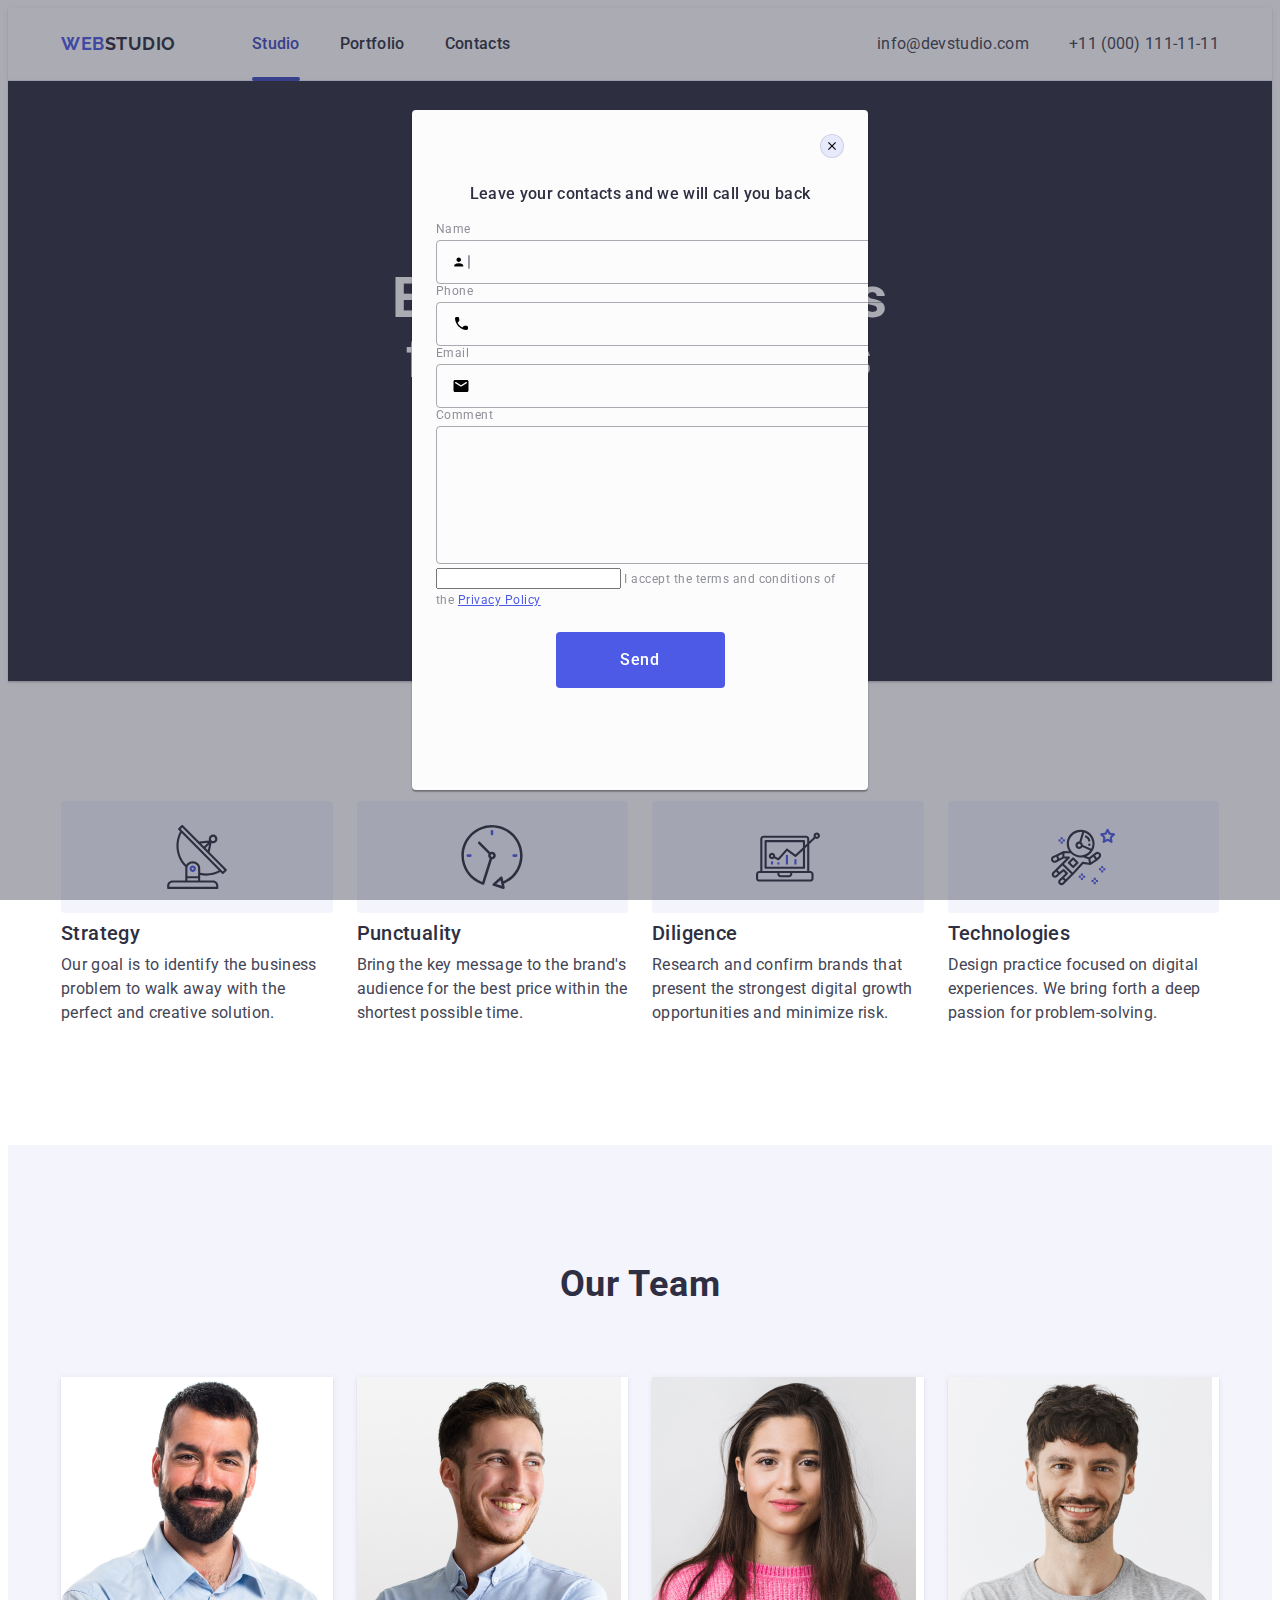
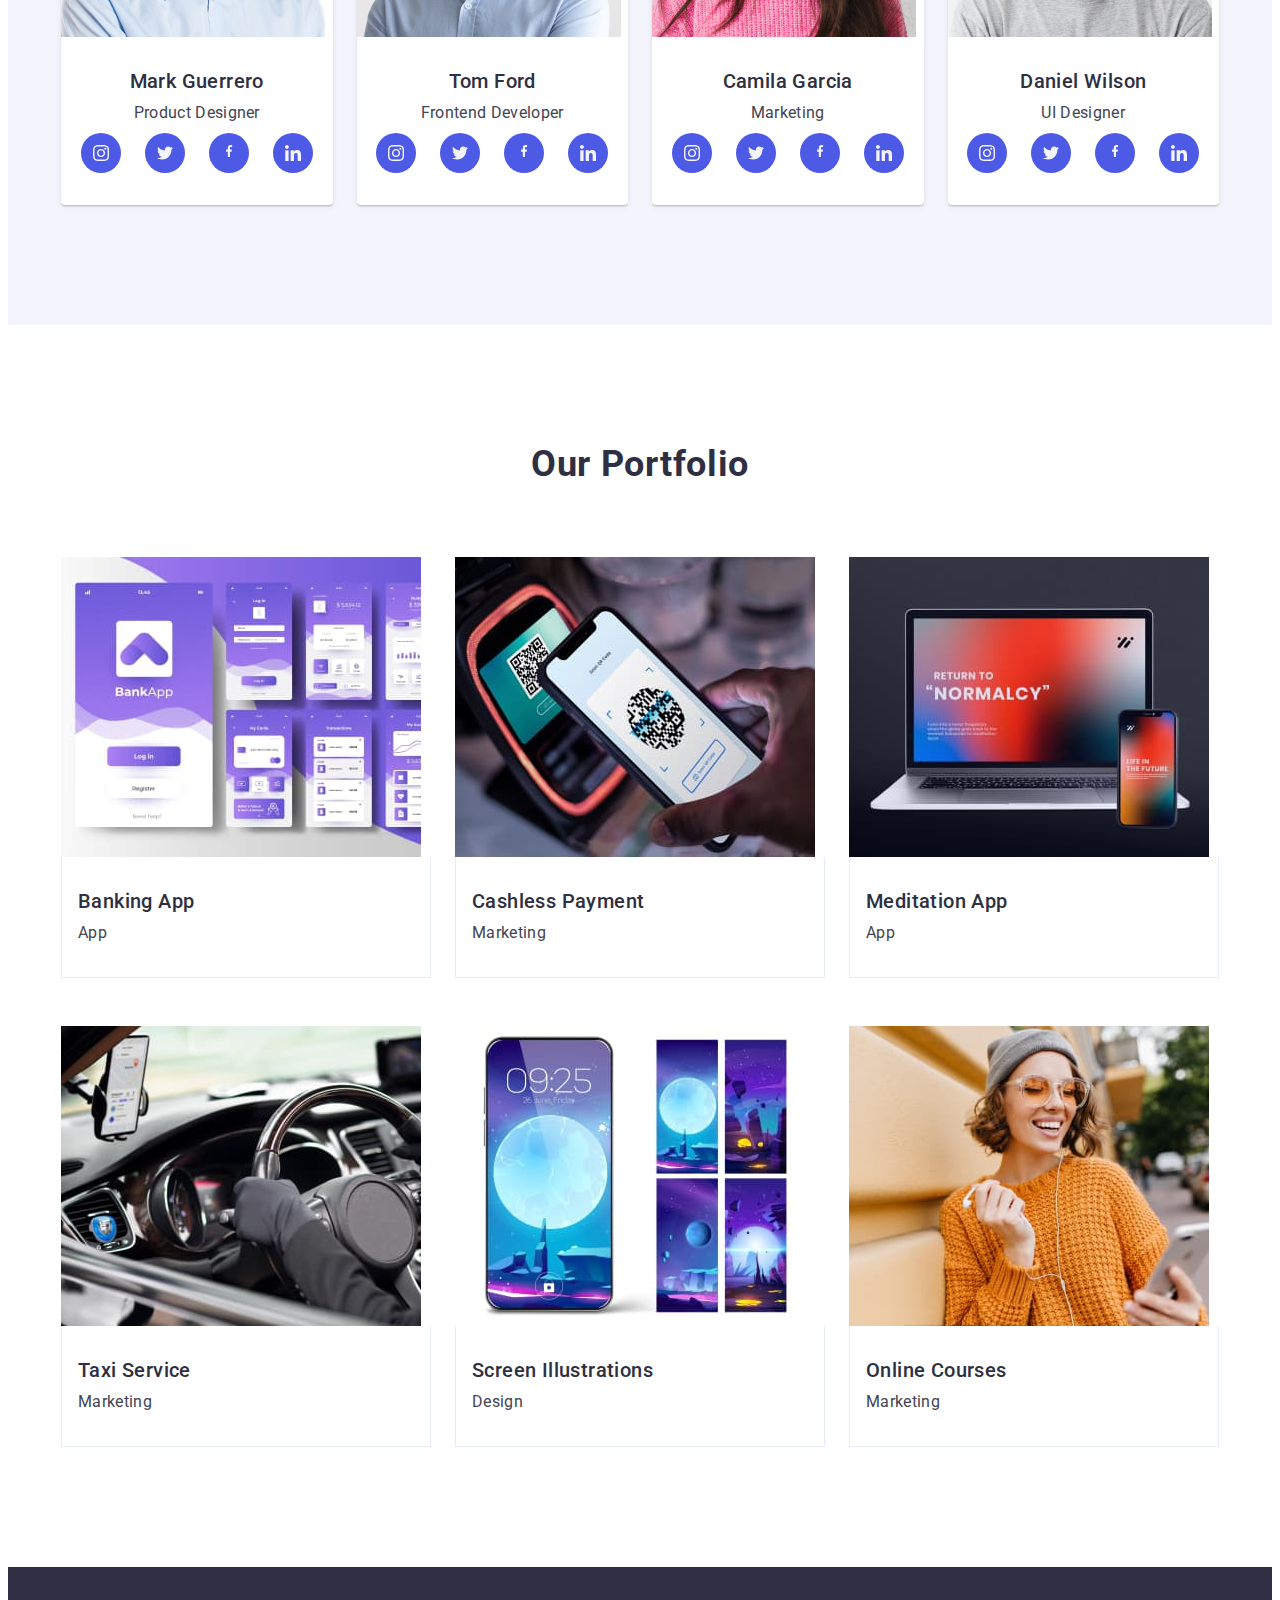
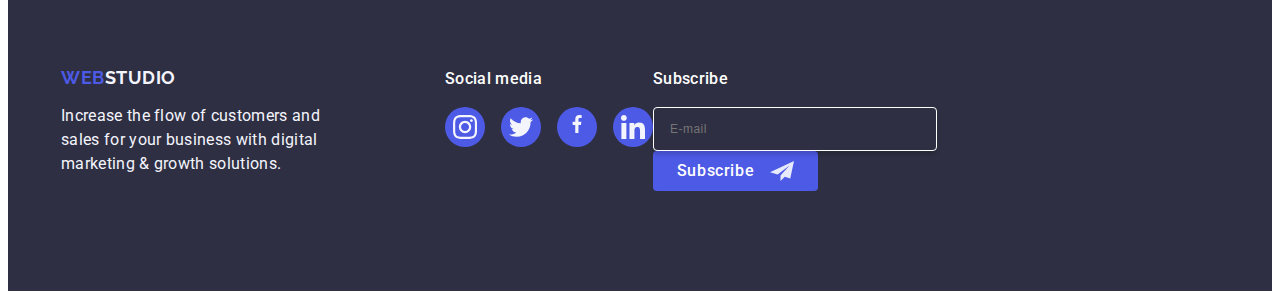
==== index.html @ b17232bb "***" ====
<!DOCTYPE html>
<html lang="en">
  
<head>
  <meta charset="UTF-8">
  <meta name="viewport" content="width=device-width, initial-scale=1.0">
  <title>WebStudio</title>
  <link rel="stylesheet" href="https://cdnjs.cloudflare.com/ajax/libs/modern-normalize/2.0.0/modern-normalize.min.css"
    integrity="sha512-4xo8blKMVCiXpTaLzQSLSw3KFOVPWhm/TRtuPVc4WG6kUgjH6J03IBuG7JZPkcWMxJ5huwaBpOpnwYElP/m6wg=="
    crossorigin="anonymous" referrerpolicy="no-referrer" />
  <link rel="preconnect" href="https://fonts.googleapis.com">
  <link rel="preconnect" href="https://fonts.gstatic.com" crossorigin>
  <link href="https://fonts.googleapis.com/css2?family=Raleway:wght@700&family=Roboto:wght@400;500;700&display=swap"
    rel="stylesheet">
  <link rel="stylesheet" href="https://cdnjs.cloudflare.com/ajax/libs/modern-normalize/2.0.0/modern-normalize.min.css"
    integrity="sha512-4xo8blKMVCiXpTaLzQSLSw3KFOVPWhm/TRtuPVc4WG6kUgjH6J03IBuG7JZPkcWMxJ5huwaBpOpnwYElP/m6wg=="
    crossorigin="anonymous" referrerpolicy="no-referrer" />
  <link rel="stylesheet" href="./css/styles.css">
</head>

<body>
  <header class="head">
    <div class="container header-container">
      <nav class="nav">
        <a class="logo" href="./index.html">Web<span class="logo-part">Studio</span></a>
        <ul class="my-menu">
          <li><a class="nav-link current" href="./index.html">Studio</a></li>
          <li><a class="nav-link" href="">Portfolio</a></li>
          <li><a class="nav-link" href="">Contacts</a></li>
        </ul>
      </nav>
      <address class="address">
        <ul class="add">
          <li class="address li"><a class="address-link" href="mailto:info@devstudio.com">info@devstudio.com</a></li>
          <li class="address li"><a class="address-link" href="tel:+110001111111">+11 (000) 111-11-11</a></li>
        </ul>
      </address>
    </div>
  </header>
  <main>
    <section class="start">
      <div class="container">
        <h1 class="solutions"> Effective Solutions for Your Business</h1>
        <button type="button" class="cursor-pointer">Order Service</button>
      </div>
    </section>
    <section class="second">
      <div class="container">
        <h2 class="visually-hidden">Solutions</h2>
        <ul class="centero">
          <li class="lii">
            <div class="container-second">
              <svg class="antena" width="64" height="64">
                <use href="./images/icons.svg#icon-antenna-1"></use>
              </svg>
            </div>
            <h3 class="title">Strategy</h3>
            <p class="middle">Our goal is to identify the business problem to walk away with the perfect and creative
              solution.
            </p>
          </li>
          <li class="lii">
            <div class="container-second">
              <svg class="antena" width="64" height="64">
                <use href="./images/icons.svg#icon-clock-1"></use>
              </svg>
            </div>
            <h3 class="title">Punctuality</h3>
            <p class="middle">Bring the key message to the brand's audience for the best price within the shortest
              possible
              time.</p>
          </li>
          <li class="lii">
            <div class="container-second">
              <svg class="antena" width="64" height="64">
                <use href="./images/icons.svg#icon-diagram-1"></use>
              </svg>
            </div>
            <h3 class="title">Diligence</h3>
            <p class="middle">Research and confirm brands that present the strongest digital growth opportunities and
              minimize risk.</p>
          </li>
          <li class="lii">
            <div class="container-second">
              <svg class="antena" width="64" height="64">
                <use href="./images/icons.svg#icon-astronaut-1"></use>
              </svg>
            </div>
            <h3 class="title">Technologies</h3>
            <p class="middle">Design practice focused on digital experiences. We bring forth a deep passion for
              problem-solving.</p>
          </li>
        </ul>
      </div>
    </section>
    <section class="team">
      <div class="container">
        <h2 class="teamul">Our Team</h2>
        <ul class="centerr">
          <li class="bak">
            <img src="./images/img1.jpg" width="264" alt="men 1">
            <div class="employee-info">
              <h3 class="titlee">Mark Guerrero</h3>
              <p class="team-p">Product Designer</p>
            <ul class="icon-list">
              <li class="icon-item">
                <a href="" class="icon-link">
                  <svg class="antena" width="16" height="16">
                    <use href="./images/icons.svg#icon-instagram-2"></use>
                  </svg>
                </a>
              </li>
              <li class="icon-item">
                <a href="" class="icon-link">
                  <svg class="antena" width="16" height="16">
                    <use href="./images/icons.svg#icon-twitter-1"></use>
                  </svg>
                </a>
              </li>
              <li class="icon-item">
                <a href="" class="icon-link">
                  <svg class="antena" width="16" height="16">
                    <use href="./images/icons.svg#icon-facebook-1"></use>
                  </svg>
                </a>
              </li>
              <li class="icon-item">
                <a href="" class="icon-link">
                  <svg class="antena" width="16" height="16">
                    <use href="./images/icons.svg#icon-linkedin-1"></use>
                  </svg>
                </a>
              </li>
            </ul>
          </div>
              </li>
              <li class="bak">
                <img src="./images/img2.jpg" width="264" alt="men 2">
                <div class="employee-info">
                  <h3 class="titlee">Tom Ford</h3>
                  <p class="team-p">Frontend Developer</p>
                <ul class="icon-list">
                  <li class="icon-item">
                    <a href="" class="icon-link">
                      <svg class="antena" width="16" height="16">
                        <use href="./images/icons.svg#icon-instagram-2"></use>
                      </svg>
                    </a>
                  </li>
                  <li class="icon-item">
                    <a href="" class="icon-link">
                      <svg class="antena" width="16" height="16">
                        <use href="./images/icons.svg#icon-twitter-1"></use>
                      </svg>
                    </a>
                  </li>
                  <li class="icon-item">
                    <a href="" class="icon-link">
                      <svg class="antena" width="16" height="16">
                        <use href="./images/icons.svg#icon-facebook-1"></use>
                      </svg>
                    </a>
                  </li>
                  <li class="icon-item">
                    <a href="" class="icon-link">
                      <svg class="antena" width="16" height="16">
                        <use href="./images/icons.svg#icon-linkedin-1"></use>
                      </svg>
                    </a>
                  </li>
                </ul>
              </div>
                  </li>
                   <li class="bak">
                    <img src="./images/img3.jpg" width="264" alt="men 3">
                    <div class="employee-info">
                      <h3 class="titlee">Camila Garcia</h3>
                      <p class="team-p">Marketing</p>
                    <ul class="icon-list">
                      <li class="icon-item">
                        <a href="" class="icon-link">
                          <svg class="antena" width="16" height="16">
                            <use href="./images/icons.svg#icon-instagram-2"></use>
                          </svg>
                        </a>
                      </li>
                      <li class="icon-item">
                        <a href="" class="icon-link">
                          <svg class="antena" width="16" height="16">
                            <use href="./images/icons.svg#icon-twitter-1"></use>
                          </svg>
                        </a>
                      </li>
                      <li class="icon-item">
                        <a href="" class="icon-link">
                          <svg class="antena" width="16" height="16">
                            <use href="./images/icons.svg#icon-facebook-1"></use>
                          </svg>
                        </a>
                      </li>
                      <li class="icon-item">
                        <a href="" class="icon-link">
                          <svg class="antena" width="16" height="16">
                            <use href="./images/icons.svg#icon-linkedin-1"></use>
                          </svg>
                        </a>
                      </li>
                    </ul>
                  </div>
                      </li>
                    <li class="bak"><img src="./images/img4.jpg" width="264" alt="women">
                      <div class="employee-info">
                        <h3 class="titlee">Daniel Wilson</h3>
                        <p class="team-p">UI Designer</p>
                        <ul class="icon-list">
                          <li class="icon-item">
                            <a href="" class="icon-link">
                              <svg class="antena" width="16" height="16">
                                <use href="./images/icons.svg#icon-instagram-2"></use>
                              </svg>
                            </a>
                          </li>
                          <li class="icon-item">
                            <a href="" class="icon-link">
                              <svg class="antena" width="16" height="16">
                                <use href="./images/icons.svg#icon-twitter-1"></use>
                              </svg>
                            </a>
                          </li>
                          <li class="icon-item">
                            <a href="" class="icon-link">
                              <svg class="antena" width="16" height="16">
                                <use href="./images/icons.svg#icon-facebook-1"></use>
                              </svg>
                            </a>
                          </li>
                          <li class="icon-item">
                            <a href="" class="icon-link">
                              <svg class="antena" width="16" height="16">
                                <use href="./images/icons.svg#icon-linkedin-1"></use>
                              </svg>
                            </a>
                          </li>
                        </ul>
                      </div>
                    </li>
                    </ul>
                    </div>
                    </section>
    <section class="portfolio">
      <div class="container">
        <h2 class="teamul">Our Portfolio</h2>
        <ul class="center">
          <li class="forty">
            <div class="sellers-cover-wrap">
        <img src="./images/img5.jpg" width="360" alt="men 1">
          <p class="sellers-cover-text">14 Stylish and User-Friendly App Design Concepts · Task Manager App · Calorie Tracker
                App · Exotic Fruit Ecommerce App ·
                Cloud Storage App</p>
            </div>
            <div class="app-info">
              <h3 class="name">Banking App</h3>
              <p class="team-pp">App</p>
            </div>
          </li>
          <li class="forty">
            <div class="sellers-cover-wrap">
          <img src="./images/img6.jpg" width="360" alt="men 2">
            <p class="sellers-cover-text">14 Stylish and User-Friendly App Design Concepts · Task Manager App · Calorie Tracker
                App · Exotic Fruit Ecommerce App ·
                Cloud Storage App</p>
            </div>
            <div class="app-info">
              <h3 class="name">Cashless Payment</h3>
              <p class="team-pp">Marketing</p>
            </div>
          </li>
          <li class="forty">
            <div class="sellers-cover-wrap">
           <img src="./images/img7.jpg" width="360" alt="men 3">
              <p class="sellers-cover-text">14 Stylish and User-Friendly App Design Concepts · Task Manager App · Calorie Tracker
                App · Exotic Fruit Ecommerce App ·
                Cloud Storage App</p>
           </div>
            <div class="app-info">
              <h3 class="name">Meditation App</h3>
              <p class="team-pp">App</p>
            </div>
          </li>
          <li class="forty">
            <div class="sellers-cover-wrap">
        <img src="./images/img8.jpg" width="360" alt="women">
              <p class="sellers-cover-text">14 Stylish and User-Friendly App Design Concepts · Task Manager App · Calorie Tracker
                App · Exotic Fruit Ecommerce App ·
                Cloud Storage App</p>
            </div>
            <div class="app-info">
              <h3 class="name">Taxi Service</h3>
              <p class="team-pp">Marketing</p>
            </div>
          </li>
          <li class="forty">
           <div class="sellers-cover-wrap">
             <img src="./images/img9.jpg" width="360" alt="women">
              <p class="sellers-cover-text">14 Stylish and User-Friendly App Design Concepts · Task Manager App · Calorie Tracker
                App · Exotic Fruit Ecommerce App ·
                Cloud Storage App</p>
            </div>
            <div class="app-info">
              <h3 class="name">Screen Illustrations</h3>
              <p class="team-pp">Design</p>
            </div>
            </li>
          <li class="forty">
            <div class="sellers-cover-wrap">
          <img src="./images/img10.jpg" width="360" alt="women">
              <p class="sellers-cover-text">14 Stylish and User-Friendly App Design Concepts · Task Manager App · Calorie Tracker
                App · Exotic Fruit Ecommerce App ·
                Cloud Storage App</p>
            </div>
            <div class="app-info">
              <h3 class="name">Online Courses</h3>
              <p class="team-pp">Marketing</p>
            </div>
          </li>
        </ul>
      </div>
    </section>
  </main>
  <footer class="footer">
    <div class="container-footer container">
      <div class="slow doun" style="margin-right: 120px;"><a class="logo-footer" href="./index.html">Web<span class="logo-partt">Studio</span></a>
      <p class="text-footer">Increase the flow of customers and sales for your business with digital marketing & growth
        solutions.</p>
    </div>
    <div>
    <p class="text-footer-soc">Social media</p>
    <ul class="icon-list-foot">
      <li class="icon-item-footer">
      <a href="" class="icon-linkd">
          <svg class="antena" width="24" height="24">
            <use href="./images/icons.svg#icon-instagram-2"></use>
          </svg>
        </a>
      </li>
      <li class="icon-item-footer">
      <a href="" class="icon-linkd">
          <svg class="antena" width="24" height="24">
            <use href="./images/icons.svg#icon-twitter-1"></use>
          </svg>
        </a>
      </li>
      <li class="icon-item-footer">
       <a href="" class="icon-linkd">
          <svg class="antena" width="24" height="24">
            <use href="./images/icons.svg#icon-facebook-1"></use>
          </svg>
        </a>
      </li>
      <li class="icon-item-footer">
      <a href="" class="icon-linkd">
          <svg class="antena" width="24" height="24">
            <use href="./images/icons.svg#icon-linkedin-1"></use>
          </svg>
        </a>
      </li>
    </ul>
    </div>
    <div class="footer-container">
      <div class="form-container">
        <p class="subscribe">Subscribe</p>
        <form class="form" name="issue_report_form" autocomplete="off">
    
          <input class="form-email" type="email" name="email" placeholder="E-mail">
          <button class="btn-footer" type="submit">Subscribe
            <svg class="form-input-subscribe" width="24" height="24">
              <use href="./images/icons.svg#icon-Frame-3"></use>
            </svg>
          </button>
        </form>
      </div>
    </div>
    
    </div>
    </footer>
<div class="backdrop is-open">
  <div class="modal">
  
    
      <button type="button" class="modal-close-btn">
        <svg class="modal-close-icon" width="8" height="8">
          <use href="./images/icons.svg#icon-close-black-18dp-2-1"></use>
        </svg>
      </button>

      
        
        <p class="form-title">Leave your contacts and we will call you back</p>
       <form class="form" name="issue_report_form" autocomplete="off">
       
        <div class="group-modal">
        <label class="form-label" for="user-name">Name</label>
        <div class="form-icon">
          <input class="form-input" type="text" name="user-name" id="user-name" />
          <svg class="icon-input" width="18" height="24">
            <use href="./images/icons.svg#icon-Frame-1"></use>
          </svg>
        </div>
    </div>

      <div class="group-modal">
        <label class="form-label" for="user-tel">Phone</label>
        <div class="form-icon">
          <input class="form-input" type="tel" name="user-tel" id="user-tel" />
          <svg class="icon-input" width="18" height="24">
            <use href="./images/icons.svg#icon-phone-black-18dp-1"></use>
          </svg>
        </div>
      </div>

      <div class="group-modal">
        <label class="form-label" for="user-email">Email</label>
        <div class="form-icon">
          <input class="form-input" type="email" id="user-email" name="user-email" />
          <svg class="icon-input" width="18" height="24">
            <use href="./images/icons.svg#icon-email-black-18dp-1-1"></use>
          </svg>
        </div>
      </div>

      <div class="textarea-modal">
        <label class="form-label" for="user-comment">Comment</label>
        <textarea class="form-textarea" name="user-comment" placeholder="Text input" id="user-comment">
              </textarea>
      </div>

      <div class="checkbox-form">
        <label class="checkbox" for="user-privacy" aria-label="Accept terms and conditions">
        <input class="form-inp" type="text" name="user-privacy" id="user-privacy" />
          I accept the terms and conditions of the
          <a class="form-link" href="your-privacy-policy-link">Privacy Policy</a>
        </label>
      </div>
      <button class="btn-modal" type="submit">Send</button>
  
 </form>
</div>
</div>
    </body>
</html>
---- css/styles.css ----
body {
    font-family: 'Roboto', sans-serif;color: #434455;background-color: #FFFFFF;
}
a {
    text-decoration: none;
}
ul,
ol,
li {
    list-style: none;
    margin: 0;
    padding:0;
}
h1,
h2,
h3 {
    margin: 0;
    padding: 0;
}
p, h1, h2, h3, {
    margin: 0;
    padding: 0;
}
.head {
    border-bottom: 1px solid #e7e9fc;
    box-shadow:0px 2px 1px rgba(46, 47, 66, 0.08), 0px 1px 1px rgba(46, 47, 66, 0.16), 0px 1px 6px rgba(46, 47, 66, 0.08);
}
.container {
    width: 1158px;
    margin: 0 auto;
    padding: 0 15px 0 15px;
    
}
.header-container {
    display: flex;
    align-items: center;
}
.nav {
    display: flex;
    align-items: center;
    display: flex;
}
.my-menu {
    display: flex;
    gap: 40px;
}
.logo {
    color: #4D5AE5;
    font-family: Raleway, sans-serif;
    font-size: 18px;
    font-weight: 700;
    line-height: 1.17;
    letter-spacing: 0.03em;
    text-transform: uppercase;
    margin-right: 76px;
}
.logo-part {
    color: #2E2F42;
}
.nav-link {
    color: #2e2f42;
        font-size: 16px;
        font-weight: 500;
        line-height: 1.5;
        letter-spacing: 0.02em;
        display: block;
        gap: 40px;
        padding: 24px 0;
        transition: color 250ms cubic-bezier(0.4, 0, 0.2, 1);
        }

 .nav-link:hover,
 .nav-link:focus {
 color: #404bbf;
  }

.current {
    position: relative;
    color: #404BBF;
    transition:color 250ms cubic-bezier(0.4, 0, 0.2, 1);
}

.current::after {
    content:"";
    background-color: #404BBF;
    border-radius: 2px;
    height: 4px;
    width: 100%;
    position: absolute;
    left: 0;
    bottom: -1px;
}

.nav-link:last-child {
    margin-right: 0px;
}
p {
    margin: 0;
}
    
.nav-link:hover,
.nav-link:focus{
    color: #404bbf;
}

.address {
    font-style: normal;
    margin-left: auto;
}
.address-link {
    color: #434455;
    font-size: 16px;
    letter-spacing: 0.02em;
    line-height: 1.5;
    transition: background-color 250ms cubic-bezier(0.4, 0, 0.2, 1);
    }

.address-link:hover,
.address :focus  {
    color: #404bbf;
}
 .container-second {
    display: flex;
    align-items: center;
    justify-content: center;
    height: 112px;
    background-color: #f4f4fd;
    border-radius: 4px;
    margin-bottom: 8px;
 }
.start {
background: #2E2F42;
background-position: center;
background-size: cover;
box-shadow:0px 2px 1px rgba(46, 47, 66, 0.08),
0px 1px 1px rgba(46, 47, 66, 0.16),
0px 1px 6px rgba(46, 47, 66, 0.08);
padding-top: 188px;
padding-bottom: 188px;
background-image: linear-gradient(rgba(46, 47, 66, 0.7), rgba(46, 47, 66, 0.7)), url(../images/people-office1-min.jpg);
max-width: 1440px;
background-repeat: no-repeat;
margin: 0 auto;
}
.solutions {
    color: #FFF;
        font-size: 56px;
        line-height: 1.07;
        letter-spacing: 0.02em;
        max-width: 496px;
        margin-bottom: 0;
        margin-top: 0;
        text-align: center;
        margin-left: auto;
        margin-right: auto;
       
}
.cursor-pointer {
    cursor: pointer;
    color:#FFF;
    background: #4D5AE5;
    font-size: 16px;
    font-weight: 500;
    line-height: 1.5;
    letter-spacing: 0.04em;
    display: block;
    min-width: 169px;
    height: 56px;
    border: none;
    border-radius: 4px;
    text-align: center;
    margin-top: 48px;
    margin-left: auto;
    margin-right: auto;
    transition: background-color 250ms cubic-bezier(0.4, 0, 0.2, 1);
    }

.cursor-pointer:hover,
.cursor-pointer:focus {
background-color: #404BBF;
}
.centero {
    margin: 0;
}
.container-team {
    padding: 32px 0;

}

.title {
    color: #2E2F42;
    font-family: Roboto; sans-serif;
    font-size: 20px;
    font-style: normal;
    font-weight: 500;
    line-height: 1.2;
    letter-spacing: 0.02em;
    margin-bottom: 8px;
    
}
.second {
    padding: 120px 0;
    
}
.you {
 margin-bottom: 8px;
 text-align: center;
}
.titlee {
    margin-bottom: 8px;
    align-items: center;
    text-align: center;
    color: #2E2F42;
    font-size: 20px;
    font-style: normal;
    font-weight: 500;
    line-height: 1.2;
    letter-spacing: 0.02em;

        
}
.teamul {
       color: #2E2F42;
        font-family: Roboto;sans-serif;
        font-size: 36px;
        font-weight: 700;
        line-height: 1.11;
        letter-spacing: 0.02em;
        text-transform: capitalize;
        text-align: center;
        margin-bottom: 72px;
        
    
}
.center {
    display: flex;
    row-gap: 48px;
    flex-wrap: wrap;
    column-gap: 24px;
    
}
.lii { 
    width:calc((100% - 72px) / 4);
    margin: 0;
   
}

.team {
    background-color: #F4F4FD;
    padding: 120px 0;
}
.container plus {
padding: 32px 0;
padding-bottom: 32px;
}
img {
    background-color: #FFF;
    display: block;
    justify-content: center;
}
.visually-hidden {
    position: absolute;
    width: 1px;
    height: 1px;
    margin: -1px;
    border: 0;
    padding: 0;
    white-space: nowrap;
    clip-path: inset(100%);
    clip: rect(0 0 0 0);
    overflow: hidden;
}

.header-soc-icon {
    fill: transparent;
}
.middle {
    color: #434455;
        font-size: 16px;
        line-height: 1.5;
        letter-spacing: 0.02em;
        margin: 0;
}
.portfolio {
    background-color: #FFF;;
    font-size: 16px;
    line-height: 1.5;
    letter-spacing: 0.02em;
    padding-top: 120px;
    padding-bottom: 120px;
    margin: 0;
}
 .app-info {
    position: relative;
    overflow: hidden;
}

.team-pp {
    line-height: 1.5;
    letter-spacing: 0.02em;
    
}

.forty:hover .sellers-cover-text {
    transform: translateY(0);
    box-shadow: 0px 1px 6px rgba(46, 47, 66, 0.08),
            0px 1px 1px rgba(46, 47, 66, 0.16),
            0px 2px 1px rgba(46, 47, 66, 0.08);
            
}

.forty:hover {
    box-shadow: 0px 1px 6px rgba(46, 47, 66, 0.08),
        0px 1px 1px rgba(46, 47, 66, 0.16),
        0px 2px 1px rgba(46, 47, 66, 0.08);

}


.text {
    background-color:#2E2F42;
    color: #FFF;
    flex-shrink: 0;
}
.bak {
border-radius: 0px 0px 4px 4px;
width: calc((100% - 72px) / 4);
margin: 0;
background-color: #FFF;
box-shadow: 0px 1px 6px rgba(46, 47, 66, 0.08),
    0px 1px 1px rgba(46, 47, 66, 0.16),
    0px 2px 1px rgba(46, 47, 66, 0.08);
  
}

 .team-p {
    color: #434455;
    font-size: 16px;
    line-height: 1.5;
    letter-spacing: 0.02em;
    text-align: center;
   margin-bottom: 8px;
    
 }
.employee-info {
 padding: 32px 0;
 padding-bottom: 32px;

}
  .add {
    gap: 40px;
    display: flex;
    transition: color 250ms cubic-bezier(0.4, 0, 0.2, 1);
  }
.centerr {
    gap: 24px;
    display: flex;
}

.name {
    background-color: #FFFFFF;
    color:#2e2f42;
    font-weight: 500;
    font-size: 20px;
    line-height: 1.2;
    letter-spacing: 0.02em;
    margin-bottom: 8px;
    
}

.logo-footer {
    color: #4D5AE5;
            font-family: Raleway, sans-serif;
            font-size: 18px;
            font-style: normal;
            font-weight: 700;
            line-height: 1.17;
            letter-spacing: 0.03em;
            text-transform: uppercase;
            display: inline-block;
            margin-bottom: 16px;
}
.logo-partt {
    color: #F4F4FD;
}

.text-footer {
    color: #F4F4FD;
        font-size: 16px;
        line-height: 1.5;
        letter-spacing: 0.02em;
        margin: 0;
        max-width: 264px;
}        

.footer {
background-color:#2E2F42;
padding: 100px 0;
}

.forty {
    width: calc((100% - 48px) / 3);
    box-shadow: 250ms cubic-bezier(0.4, 0, 0.2, 1);
    transition: box-shadow 250ms cubic-bezier(0.4, 0, 0.2, 1);
}

.app-info {
    padding: 32px 16px;
    border: 1px solid #e7e9fc;
    border-top: none;
    
}
.centero {
    display: flex;
    gap: 24px;
    
}
.team-pp {
    color: #434455;
    font-size: 16px;
    line-height: 1.5;
    letter-spacing: 0.02em;
   
   }
   .text-footer-soc{
    color: #FFF;
    font-size: 16px;
    font-style: normal;
    line-height: 1.5px;
    letter-spacing: 0.02em;
    display: inline-block;
    font-weight: 500;
    margin-bottom: 16px;
   
    
   
   }
   .icon-list {
    display: flex;
    justify-content: center;
    gap: 24px;
   }

    .icon-list-foot {
        display: flex;
        gap: 16px;
    }

    .icon-item-footer {
        width: 40px;
        height: 40px;
      
    }

    .icon-item {
      width: 40px;
      height: 40px;
    }
    .icon-bottom {
    display: flex;
    gap: 16px;

    }
    .icon-astr {
      
        display: flex;
        align-items: center;
        justify-content: center;
    }
    .address .add li:first-child a {
    transition: color 250ms cubic-bezier(0.4, 0, 0.2, 1);
    }
    .address .add li:nth-child(2) a {
    transition: color 250ms cubic-bezier(0.4, 0, 0.2, 1);
    }

   .icon-link{
    width: 100%;
    height: 100%;
    display: flex;
    align-items: center;
    justify-content: center;
    background-color:#4D5AE5;
    border-radius: 50%;
    fill: #f4f4fd;
    background-color: 250ms cubic-bezier(0.4, 0, 0.2, 1);
    }

     .sellers-cover-text {
    font-size: 16px;
    line-height: 150%;
    letter-spacing: 0.02em;
    position: absolute;
    top: 0;
    height: 100%;
    border: 15px 15px 0px 0px;
    padding: 0 40px;
    transform: translateY(100%);
    padding: 40px 32px;
    color: #f4f4fd;
    background-color: #4d5ae5;
    transition: transform 250ms cubic-bezier(0.4, 0, 0.2, 1);
           
    }
    .sellers-cover-wrap {
    position: relative; 
    overflow: hidden;   
    }
    .icon-linkd {
        width: 100%;
        height: 100%;
        display: flex;
        align-items: center;
        justify-content: center;
        background-color: #4D5AE5;
        border-radius: 50%;
        fill: #FFF;
        justify-content: center;
        transition: background-color 250ms cubic-bezier(0.4, 0, 0.2, 1);;
        
    }

   .icon-astr .icon-anten-link:hover .icon {
       background-color: #fff;
   }

   .icon-astr .icon-antenon {
       fill: #fff;
     
   }

   .icon-astrst .icon-anten-link:hover .icon {
       fill: #404bbf;
   }
   .text-footer-soc {
    font-weight: 500;
    font-size: 16px;
    line-height: 1.5;
    letter-spacing: 0.02em;
    color:#FFFFFF;
    margin-bottom: 16px;
   }
   .container-bottom {
    display: flex;
    align-items: baseline;
    }
    
    .icon-linkd:hover {
        background-color: #31d0aa;
    }
    
    .icon-linkd:focus {
            background-color: #31d0aa;
    }
   
        .container-footer {
        display: flex;
        align-items: baseline;
    
    }
          .icon-link {
              transition: background-color 250ms cubic-bezier(0.4, 0, 0.2, 1);
          }
         .icon-link:hover {
             background-color: #404bbf;
         }
    
         .icon-link:focus {
             background-color: #404bbf;
         }
    .antena {
        fill:#f4f4fd;
        
    }
       
    .backdrop  {
    position: fixed;
    top: 0;
    left: 0;
    width: 100%;
    height: 100%;
    background-color: rgba(46, 47, 66, 0.40);
    opacity: 0;
    visibility: hidden;
    transition: opacity 250ms cubic-bezier(0.4, 0, 0.2, 1);
    pointer-events: none;
    }

    .is-open  {
    opacity: 1;
    visibility: visible;  
    pointer-events: auto;
          

    }
    
    .modal {
    padding: 72px 24px 24px;
    position: absolute;
    top: 50%;
    left: 50%;
    transform: translate(-50%, -50%) scale(1);
    width: 408px;
    min-height: 584px;
    background-color: #FCFCFC;
    border-radius: 4px;
    transition: transform 250ms cubic-bezier(0.4, 0, 0.2, 1);
    box-shadow: 0px 1px 1px rgba(0, 0, 0, 0.14), 0px 1px 3px rgba(0, 0, 0, 0.12), 0px 2px 1px rgba(0, 0, 0, 0.2);
    }
    
    .modal-close-btn {
     position: absolute;
     top: 24px;
    right: 24px;
    width: 24px;
    height: 24px;
    border-radius: 50%;
    padding: 0;
    cursor: pointer;
    border: 1px solid rgba(0, 0, 0, 0.10);
    background-color: #e7e9fc;
    display: flex;
    justify-content: center;
    align-items: center;
    transition: background-color 250ms cubic-bezier(0.4, 0, 0.2, 1);
    border: 250ms cubic-bezier(0.4, 0, 0.2, 1);
    }
    
    .modal-close-btn:hover,
    .modal-close-btn:focus {
    background-color: #404bbf;
    border: none;
        }
    
    .modal-close-btn:hover>.modal-close-icon,
    .modal-close-btn:focus>.modal-close-icon {
     fill: #FFFFFF;
     }
    
       
    
    .modal-close-icon {
    transition: fill 250ms cubic-bezier(0.4, 0, 0.2, 1);
    }

    .form-title {
     color: #2e2f42;
    text-align: center;
    font-size: 16px;
    font-weight: 500;
    line-height: 1.5;
    letter-spacing: 0.02em;
    margin-bottom: 16px;
    }
        
        
    .form-label {
    display: block;
    margin-bottom: 4px;
    font-size: 12px;
    line-height: 1.17;
    letter-spacing: 0.04em;
    color: #8e8f99;
    }
        
                 .form-input {
                     display: flex;
                     width: 100%;
                     height: 40px;
                     padding-left: 38px;
                     border-radius: 4px;
                     border: 1px solid rgba(46, 47, 66, 0.4);
                     background-color: transparent;
                     outline: transparent;
                     transition: border-color 250ms cubic-bezier(0.4, 0, 0.2, 1);
                 }
        
                 .form-input:focus {
                     border-color: #4d5ae5;
                 }
        
                 .form-icon {
                     position: relative;
                     
                 }
                form {
                gap: 24px;

                }
        
                 .icon-input {
                     position: absolute;
                     top: 50%;
                     left: 16px;
                     transform: translateY(-50%);
                     transition: fill 250ms cubic-bezier(0.4, 0, 0.2, 1);
                     fill: var(--navy-blue);
                 }
        
                 .form-input:focus+.icon-input {
                     fill: #4d5ae5;
                 }
        
                .textarea-modalodal {
                 margin-bottom: 16px;
            
                 }
        
                 .form-textarea {
                     padding: 8px 16px;
                     width: 100%;
                     height: 120px;
                     color: rgba(46, 47, 66, 0.4);
                     font-size: 12px;
                     line-height: 1.17;
                     letter-spacing: 0.04em;
                     border-radius: 4px;
                     border: 1px solid rgba(46, 47, 66, 0.4);
                     background-color: transparent;
                     resize: none;
                     outline: transparent;
                     transition: border-color 250ms cubic-bezier(0.4, 0, 0.2, 1);
                
                 }
        
                 .form-textarea:focus {
                     border-color: #4d5ae5;
                     
                     
                 }
        
                 /* checkbox */
                 .checkbox-form {
                     margin-bottom: 24px;
                     position: relative;
                 }
        
                 .checkbox {
                     color: #8e8f99;
                     font-size: 12px;
                     line-height: 1.17;
                     letter-spacing: 0.04em;
                     
                     
                 }
        
                 .custom-checkbox {
                     display: inline-flex;
                     margin-left: 8px;
                     align-items: center;
                     justify-content: center;
                     fill: transparent;
                     border-radius: 2px;
                     border: 1px solid rgba(46, 47, 66, 0.4);
                     width: 16px;
                     height: 16px;
                     transition: background-color 250ms cubic-bezier(0.4, 0, 0.2, 1),
                     border 250ms cubic-bezier(0.4, 0, 0.2, 1),
                     fill 250ms cubic-bezier(0.4, 0, 0.2, 1);
                     
                 }
        
                 .hidden-checkbox:checked+.checkbox .custom-checkbox {
                     background-color: #404bbf;
                     border: none;
                     fill: #f4f4fd;
                     
                 }
        
                 .form-link {
                     color: #4d5ae5;
                     text-decoration-line: underline;
                 }
        
                 .btn-modal {
                     display: block;
                     min-width: 169px;
                     height: 56px;
                     color: #ffffff;
                     font-family: "Roboto", sans-serif;
                     font-size: 16px;
                     font-weight: 500;
                     line-height: 1.5;
                     letter-spacing: 0.04em;
                     cursor: pointer;
                     background-color: #4d5ae5;
                     border: none;
                     border-radius: 4px;
                     margin-right: auto;
                     margin-left: auto;
                     transition: background-color 250ms cubic-bezier(0.4, 0, 0.2, 1);
                     border: 250ms cubic-bezier(0.4, 0, 0.2, 1);
                 
                    }
        
                 .btn-modal:hover,
                 .btn-modal:focus {
                     background-color: #404bbf;
                 }
                .head modal {
                    font-family: var(--font-family);
                        font-weight: 500;
                        font-size: 16px;
                        line-height: 150%;
                        letter-spacing: 0.02em;
                        text-align: center;
                        color: var(--navy-blue);
                }
                .subscribe {
                    margin-bottom: 16px;
                    font-weight: 500;
                    font-size: 16px;
                    line-height: 1.5;
                    letter-spacing: 0.02em;
                    color: #ffffff;
                    

                }
                .footer-container {
                 display: flex;
                 justify-content: center;
                 align-items: center;
                }
            .btn-footer {
            min-width: 165px;
            height: 40px;
            display: flex;
            justify-content: center;
            align-items: center;
            font-family: "Roboto", sans-serif;
            font-size: 16px;
            font-weight: 500;
            line-height: 1.5;
            letter-spacing: 0.04em;
            color: #ffffff;
            cursor: pointer;
            background-color: #4D5AE5;
            border: none;
            border-radius: 4px;
            }
            .form-input-subscribe {
            margin-left: 16px;
            fill: #e7e9fc;
            }
            .form-email {
            width: 264px;
            height: 40px;
            border: 1px solid #ffffff;
            background-color: transparent;
            font-size: 12px;
            line-height: 2;
            letter-spacing: 0.04em;
            padding-left: 16px;
            box-shadow: 0px 4px 4px rgba(0, 0, 0, 0.15);
            border-radius: 4px;
            color: #ffffff;
            }
            .form-main{
            font-weight: 500;
            font-size: 16px;
            line-height: 1.5;
            text-align: center;
            letter-spacing: 0.02em;
            color:#2E2F42;
            margin-bottom: 16px;
            }
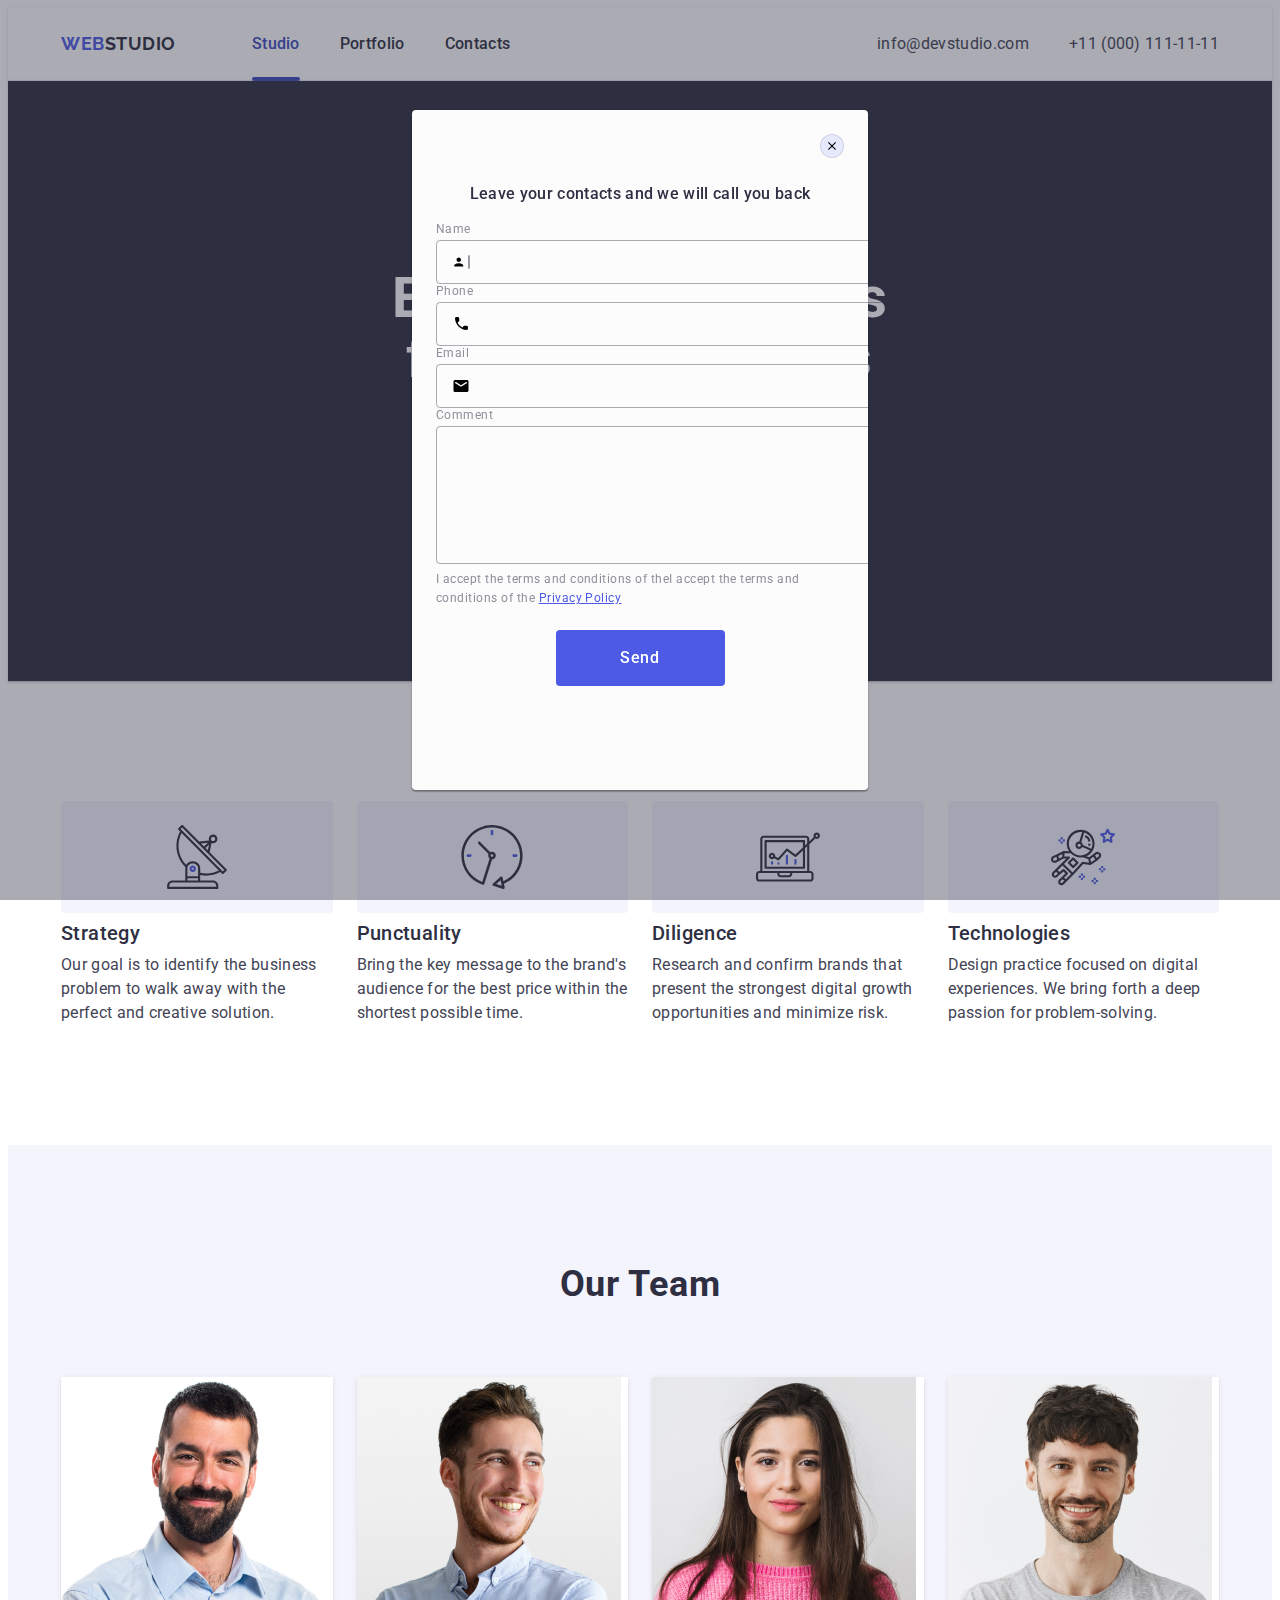
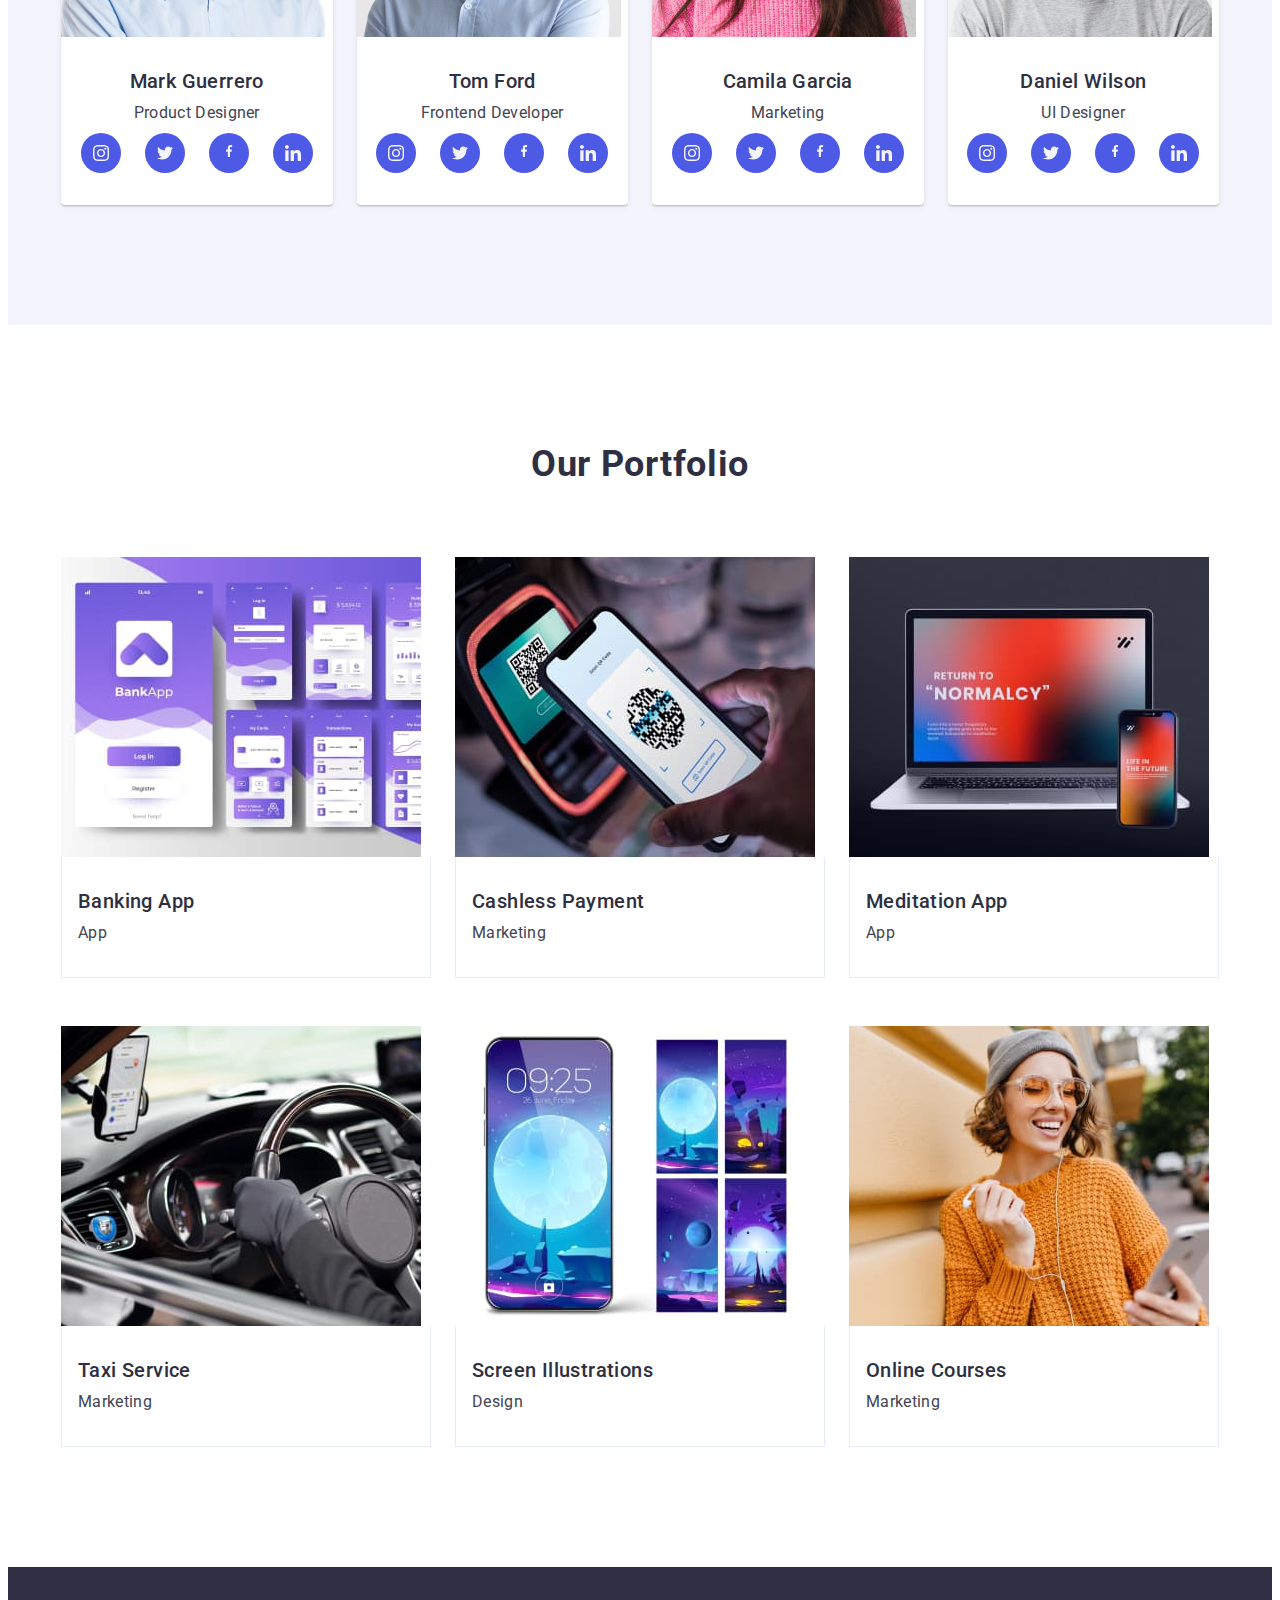
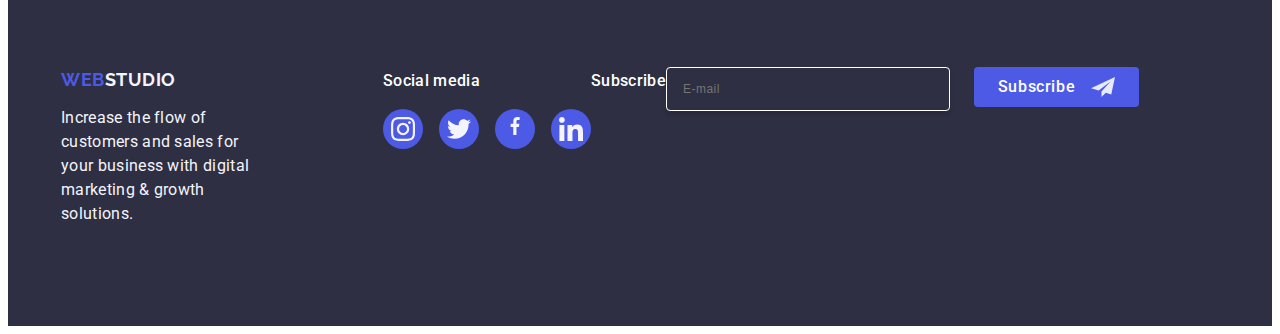
==== commit 34201c78: "***" ====
--- a/index.html
+++ b/index.html
@@ -367,18 +367,19 @@
     </ul>
     </div>
     <div class="footer-container">
-      <div class="form-container">
-        <p class="subscribe">Subscribe</p>
-        <form class="form" name="issue_report_form" autocomplete="off">
+      <p class="subscribe">Subscribe</p>
+      
+        
+        <form class="form-em" name="issue_report_form" autocomplete="off">
     
-          <input class="form-email" type="email" name="email" placeholder="E-mail">
+          <label class="form-label-footer" for="form-email"><input class="form-email" type="email" name="email" placeholder="E-mail"> </label>
           <button class="btn-footer" type="submit">Subscribe
             <svg class="form-input-subscribe" width="24" height="24">
               <use href="./images/icons.svg#icon-Frame-3"></use>
             </svg>
           </button>
         </form>
-      </div>
+      
     </div>
     
     </div>
@@ -436,9 +437,10 @@
 
       <div class="checkbox-form">
         <label class="checkbox" for="user-privacy" aria-label="Accept terms and conditions">
-        <input class="form-inp" type="text" name="user-privacy" id="user-privacy" />
-          I accept the terms and conditions of the
-          <a class="form-link" href="your-privacy-policy-link">Privacy Policy</a>
+        <input class="form-inp visually-hidden" type="checkbox" name="user-privacy" id="user-privacy" />
+        <label for="user-privacy">
+        <span>I accept the terms and conditions of theI accept the terms and conditions of the
+          <a class="form-link" href="your-privacy-policy-link">Privacy Policy</a> </span> </label>
         </label>
       </div>
       <button class="btn-modal" type="submit">Send</button>
--- a/css/styles.css
+++ b/css/styles.css
@@ -816,11 +816,13 @@
                     
 
                 }
-                .footer-container {
-                 display: flex;
-                 justify-content: center;
-                 align-items: center;
-                }
+            .footer-container {
+            display: flex;
+            justify-content: center;
+            align-items: center;
+            margin-right: 80px;
+            }
+
             .btn-footer {
             min-width: 165px;
             height: 40px;
@@ -863,4 +865,9 @@
             letter-spacing: 0.02em;
             color:#2E2F42;
             margin-bottom: 16px;
-            }+            }
+
+.form-em {
+display: flex;
+gap: 24px;
+}
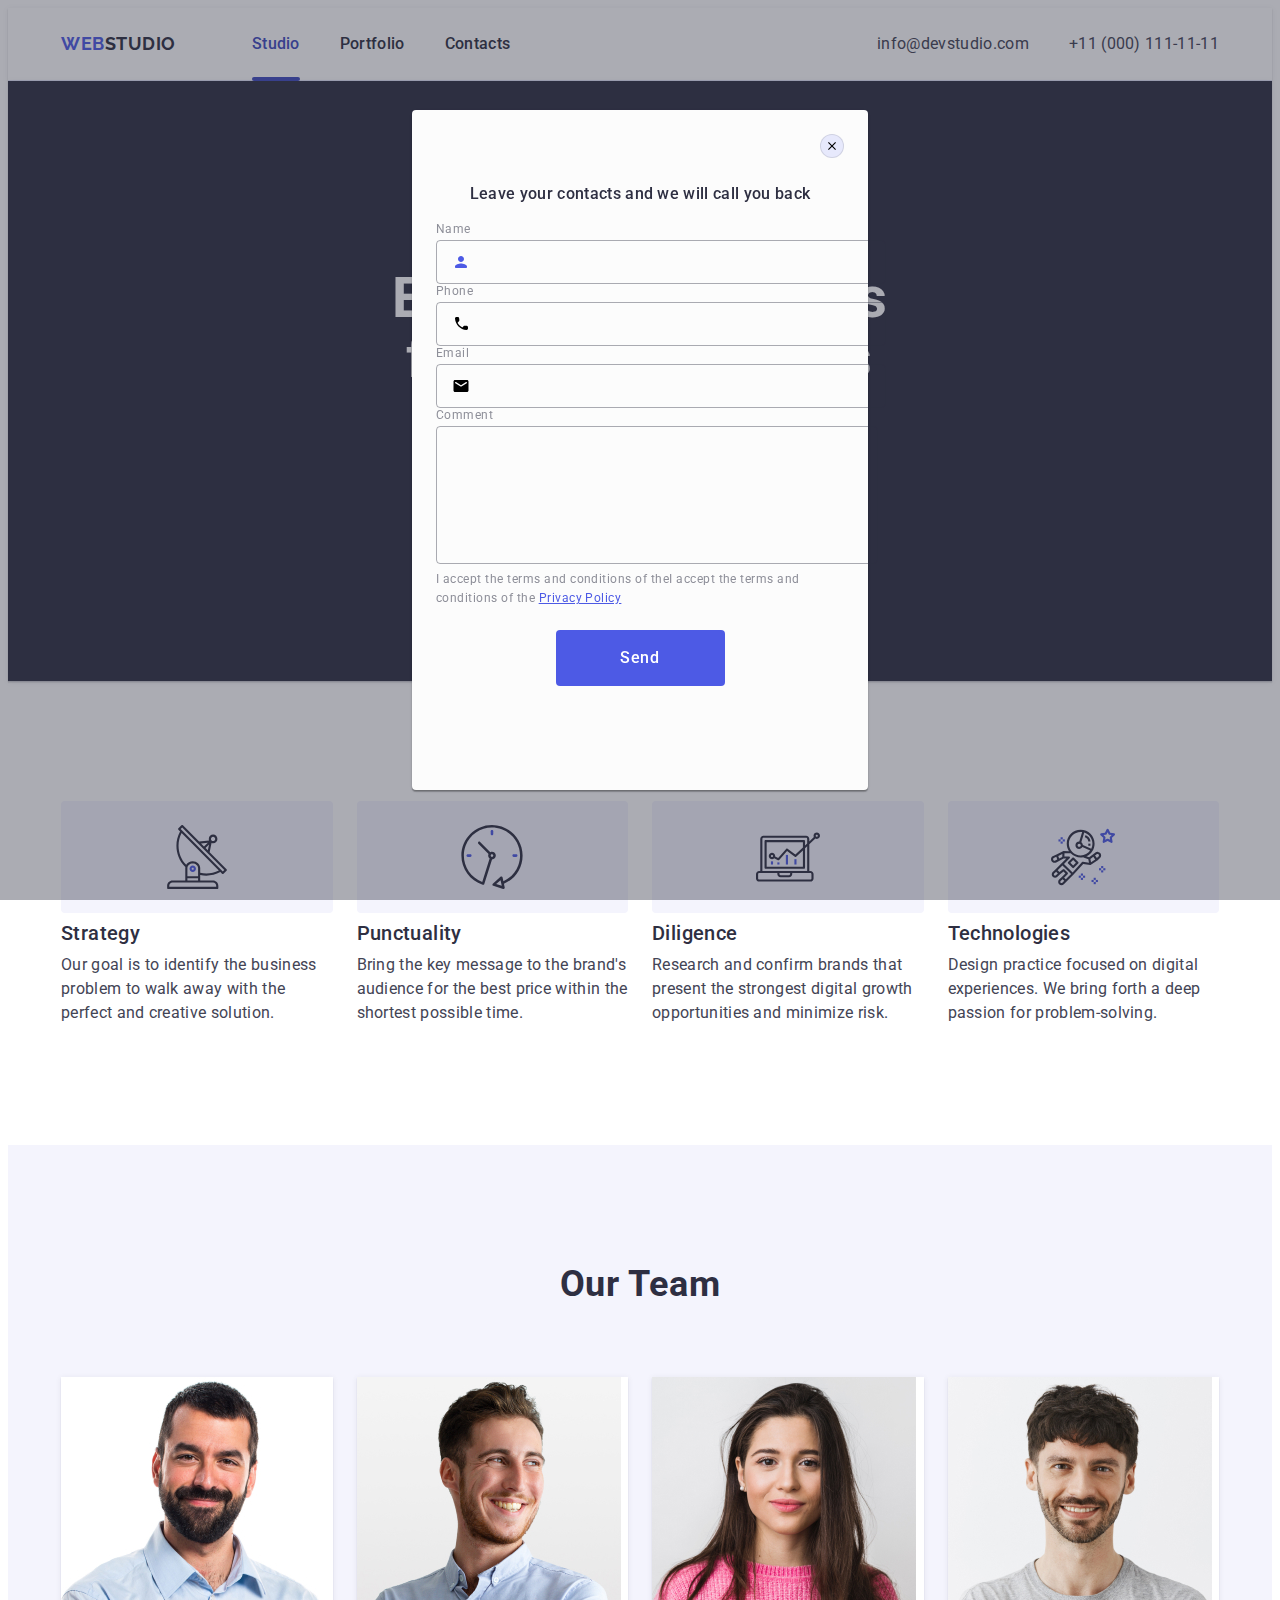
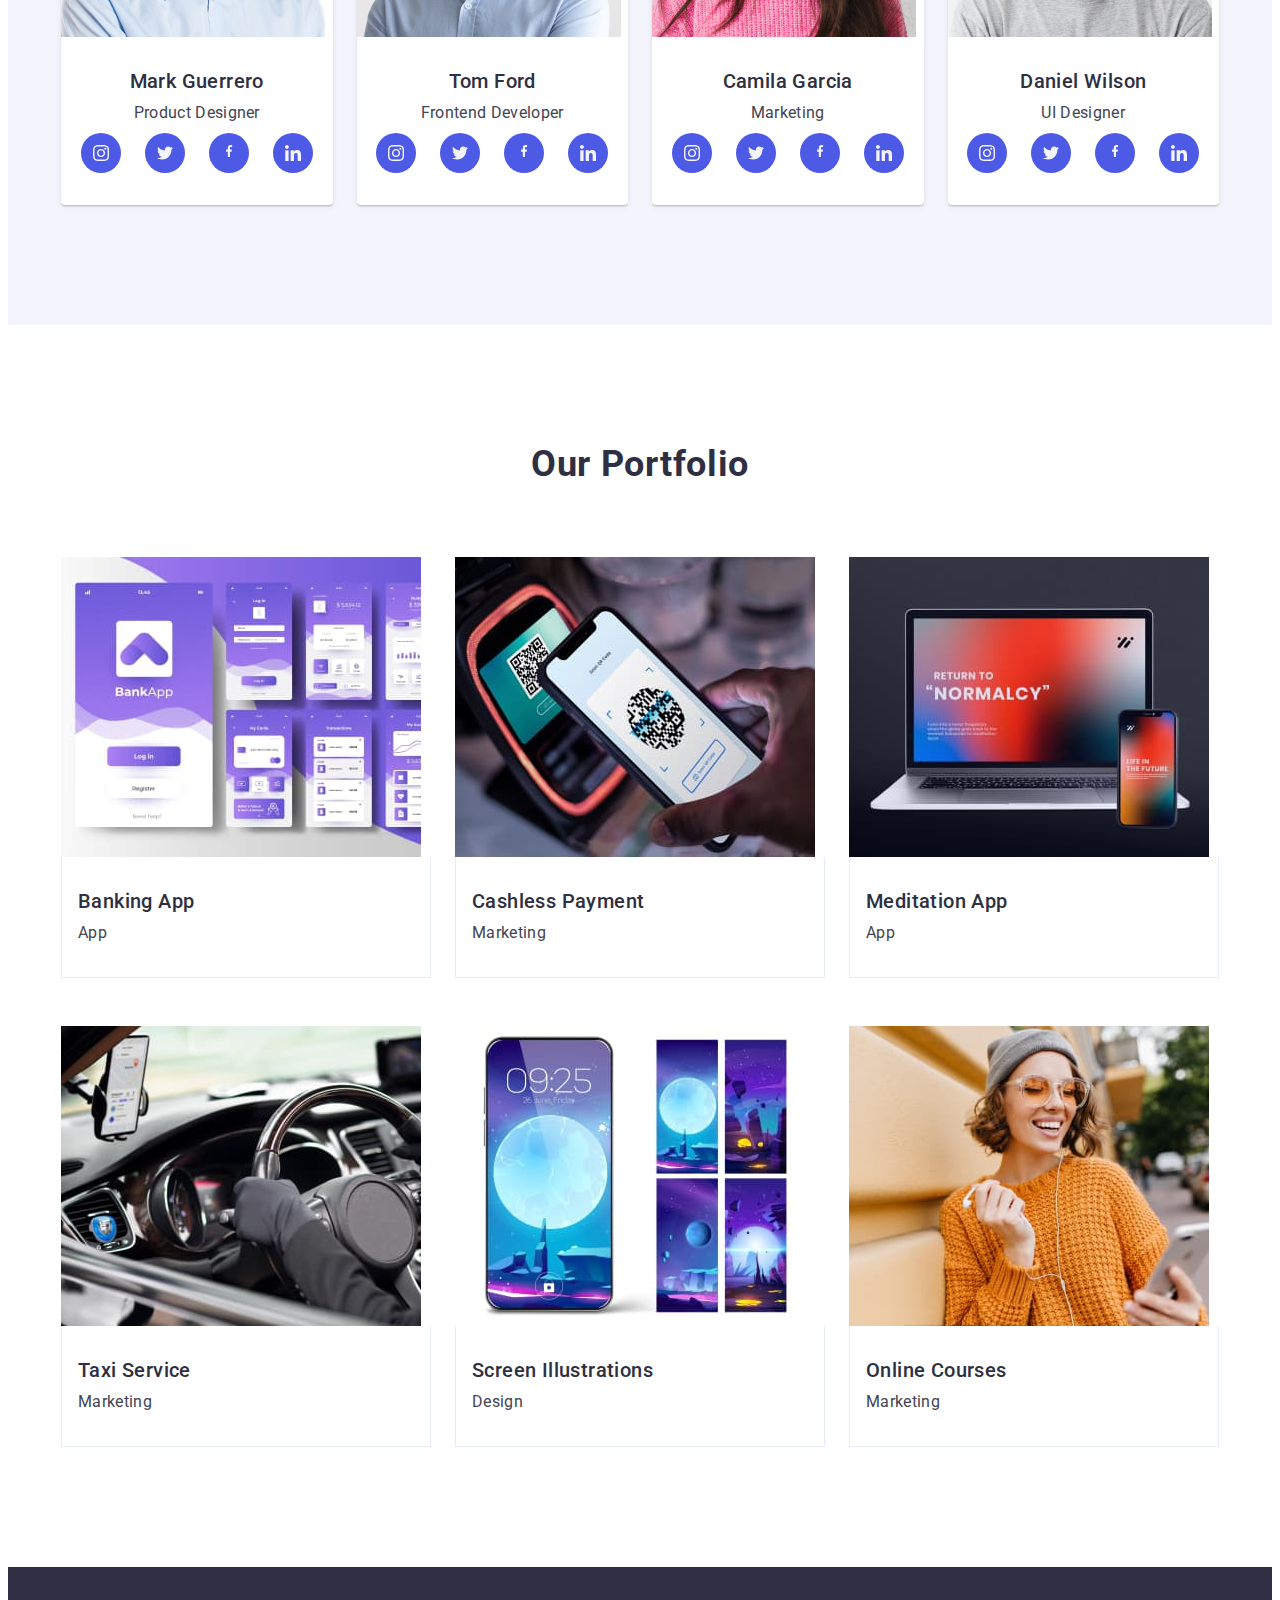
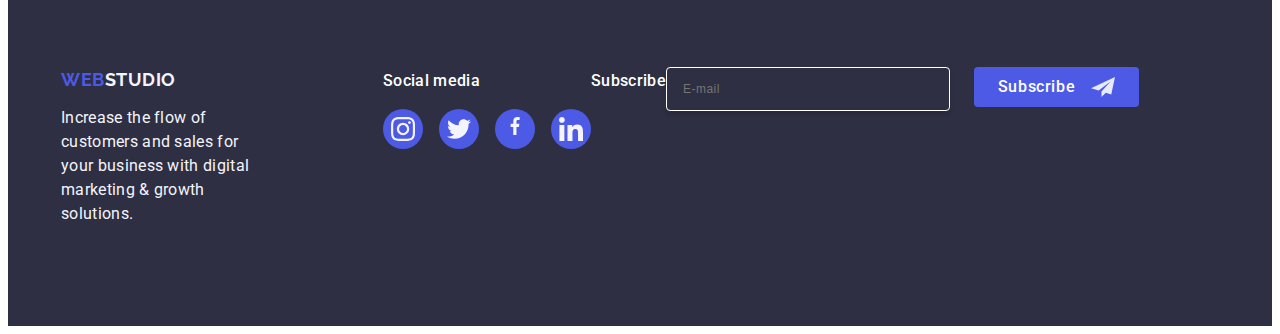
==== commit aa8ccddd: "***" ====
--- a/index.html
+++ b/index.html
@@ -367,18 +367,15 @@
     </ul>
     </div>
     <div class="footer-container">
-      <p class="subscribe">Subscribe</p>
-      
-        
-        <form class="form-em" name="issue_report_form" autocomplete="off">
-    
-          <label class="form-label-footer" for="form-email"><input class="form-email" type="email" name="email" placeholder="E-mail"> </label>
-          <button class="btn-footer" type="submit">Subscribe
-            <svg class="form-input-subscribe" width="24" height="24">
-              <use href="./images/icons.svg#icon-Frame-3"></use>
-            </svg>
-          </button>
-        </form>
+    <p class="subscribe">Subscribe</p>
+    <form class="form-em" name="issue_report_form" autocomplete="off">
+    <label class="form-label-footer" for="form-email"><input class="form-email" type="email" name="email" placeholder="E-mail"> </label>
+    <button class="btn-footer" type="submit">Subscribe
+    <svg class="form-input-subscribe" width="24" height="24">
+    <use href="./images/icons.svg#icon-Frame-3"></use>
+    </svg>
+    </button>
+    </form>
       
     </div>
     
@@ -386,41 +383,36 @@
     </footer>
 <div class="backdrop is-open">
   <div class="modal">
+  <button type="button" class="modal-close-btn">
+  <svg class="modal-close-icon" width="8" height="8">
+  <use href="./images/icons.svg#icon-close-black-18dp-2-1"></use>
+  </svg>
+  </button>
+  <p class="form-title">Leave your contacts and we will call you back</p>
+  <form class="form" name="issue_report_form" autocomplete="off">
+  <div class="group-modal">
+  <label class="form-label" for="user-name">Name</label>
+  <div class="form-icon">
+  <input class="form-input" type="text" name="user-name" id="user-name" />
+  <svg class="icon-input" width="18" height="24">
+  <use href="./images/icons.svg#icon-person-black-18dp-1"></use>
+  </svg>
+  </div>
+  </div>
+
+  <div class="group-modal">
+  <label class="form-label" for="user-tel">Phone</label>
+  <div class="form-icon">
+  <input class="form-input" type="tel" name="user-tel" id="user-tel" />
+  <svg class="icon-input" width="18" height="24">
+  <use href="./images/icons.svg#icon-phone-black-18dp-1"></use>
+  </svg>
+  </div>
+  </div>
+
+  <div class="group-modal">
   
-    
-      <button type="button" class="modal-close-btn">
-        <svg class="modal-close-icon" width="8" height="8">
-          <use href="./images/icons.svg#icon-close-black-18dp-2-1"></use>
-        </svg>
-      </button>
-
-      
-        
-        <p class="form-title">Leave your contacts and we will call you back</p>
-       <form class="form" name="issue_report_form" autocomplete="off">
-       
-        <div class="group-modal">
-        <label class="form-label" for="user-name">Name</label>
-        <div class="form-icon">
-          <input class="form-input" type="text" name="user-name" id="user-name" />
-          <svg class="icon-input" width="18" height="24">
-            <use href="./images/icons.svg#icon-Frame-1"></use>
-          </svg>
-        </div>
-    </div>
-
-      <div class="group-modal">
-        <label class="form-label" for="user-tel">Phone</label>
-        <div class="form-icon">
-          <input class="form-input" type="tel" name="user-tel" id="user-tel" />
-          <svg class="icon-input" width="18" height="24">
-            <use href="./images/icons.svg#icon-phone-black-18dp-1"></use>
-          </svg>
-        </div>
-      </div>
-
-      <div class="group-modal">
-        <label class="form-label" for="user-email">Email</label>
+    <label class="form-label" for="user-email">Email</label>
         <div class="form-icon">
           <input class="form-input" type="email" id="user-email" name="user-email" />
           <svg class="icon-input" width="18" height="24">
@@ -438,7 +430,7 @@
       <div class="checkbox-form">
         <label class="checkbox" for="user-privacy" aria-label="Accept terms and conditions">
         <input class="form-inp visually-hidden" type="checkbox" name="user-privacy" id="user-privacy" />
-        <label for="user-privacy">
+        <label for="user-privacy" value="true" id="user-privacy">
         <span>I accept the terms and conditions of theI accept the terms and conditions of the
           <a class="form-link" href="your-privacy-policy-link">Privacy Policy</a> </span> </label>
         </label>
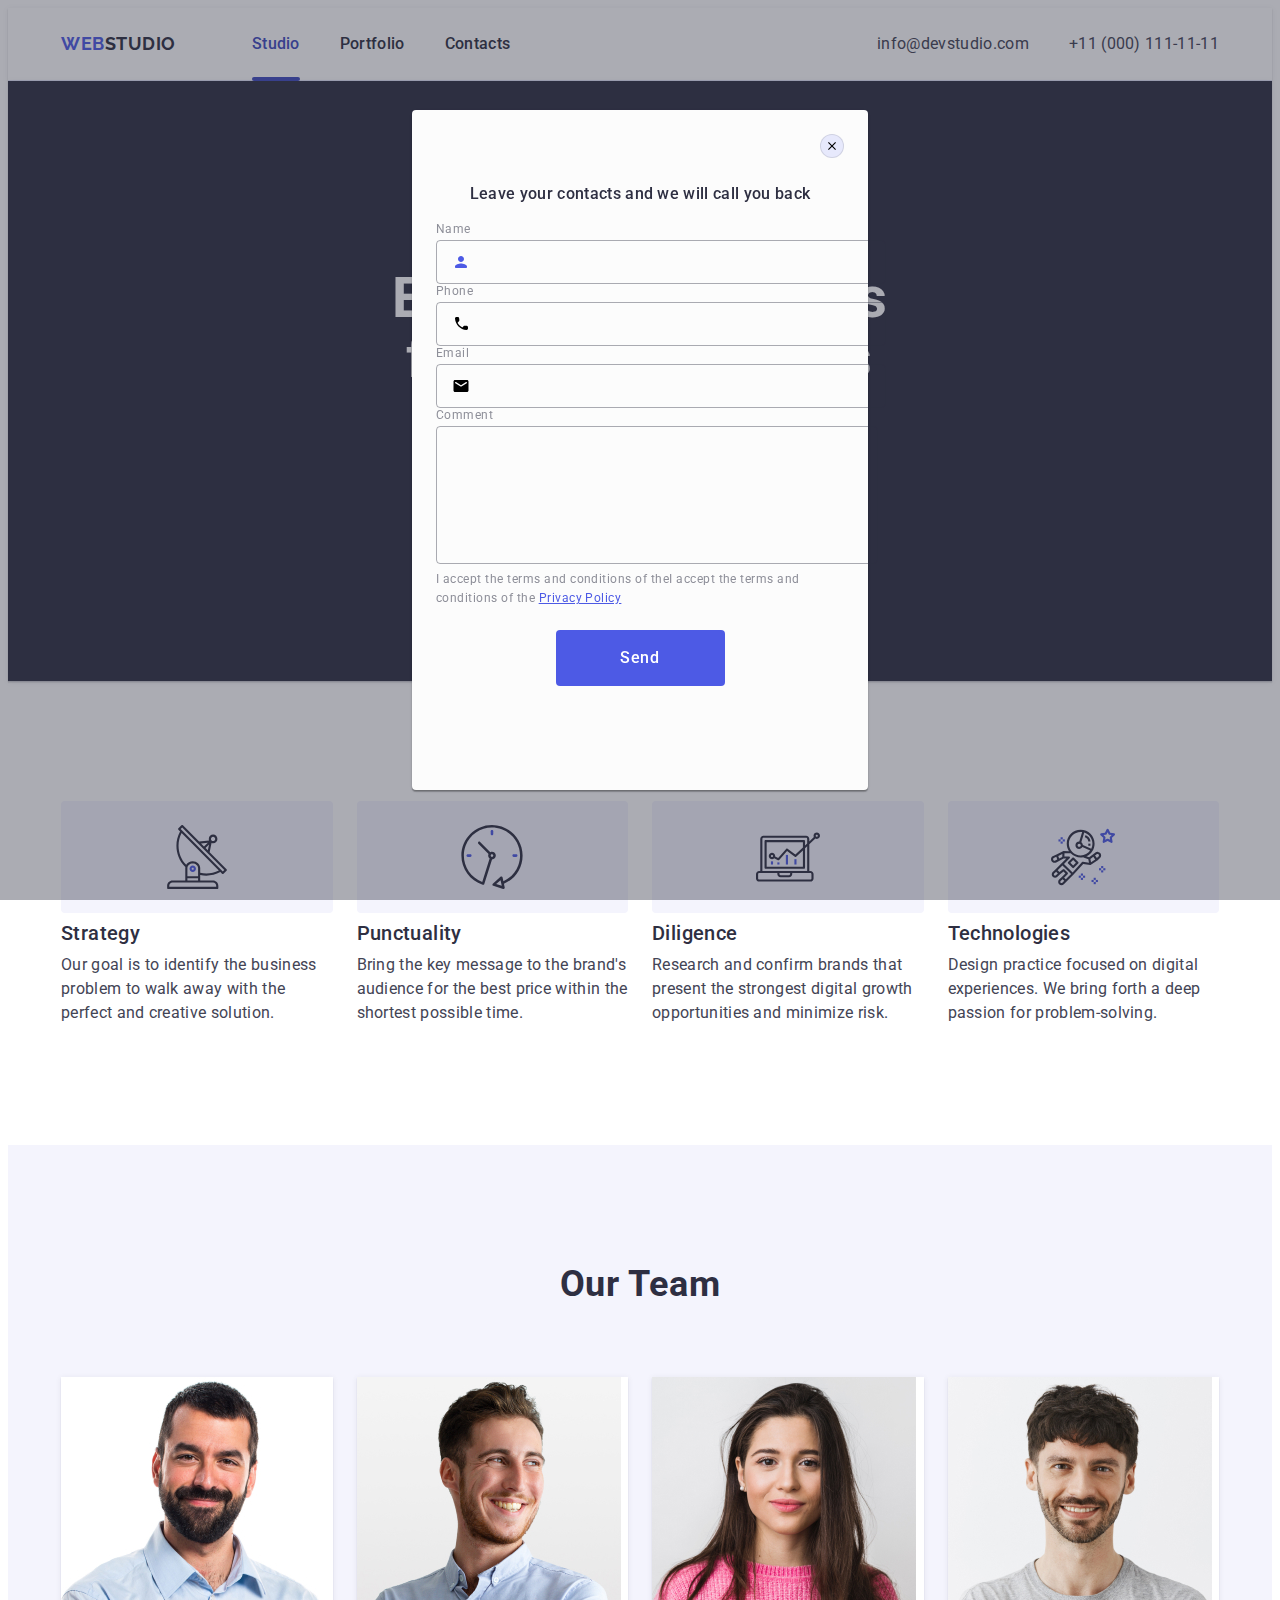
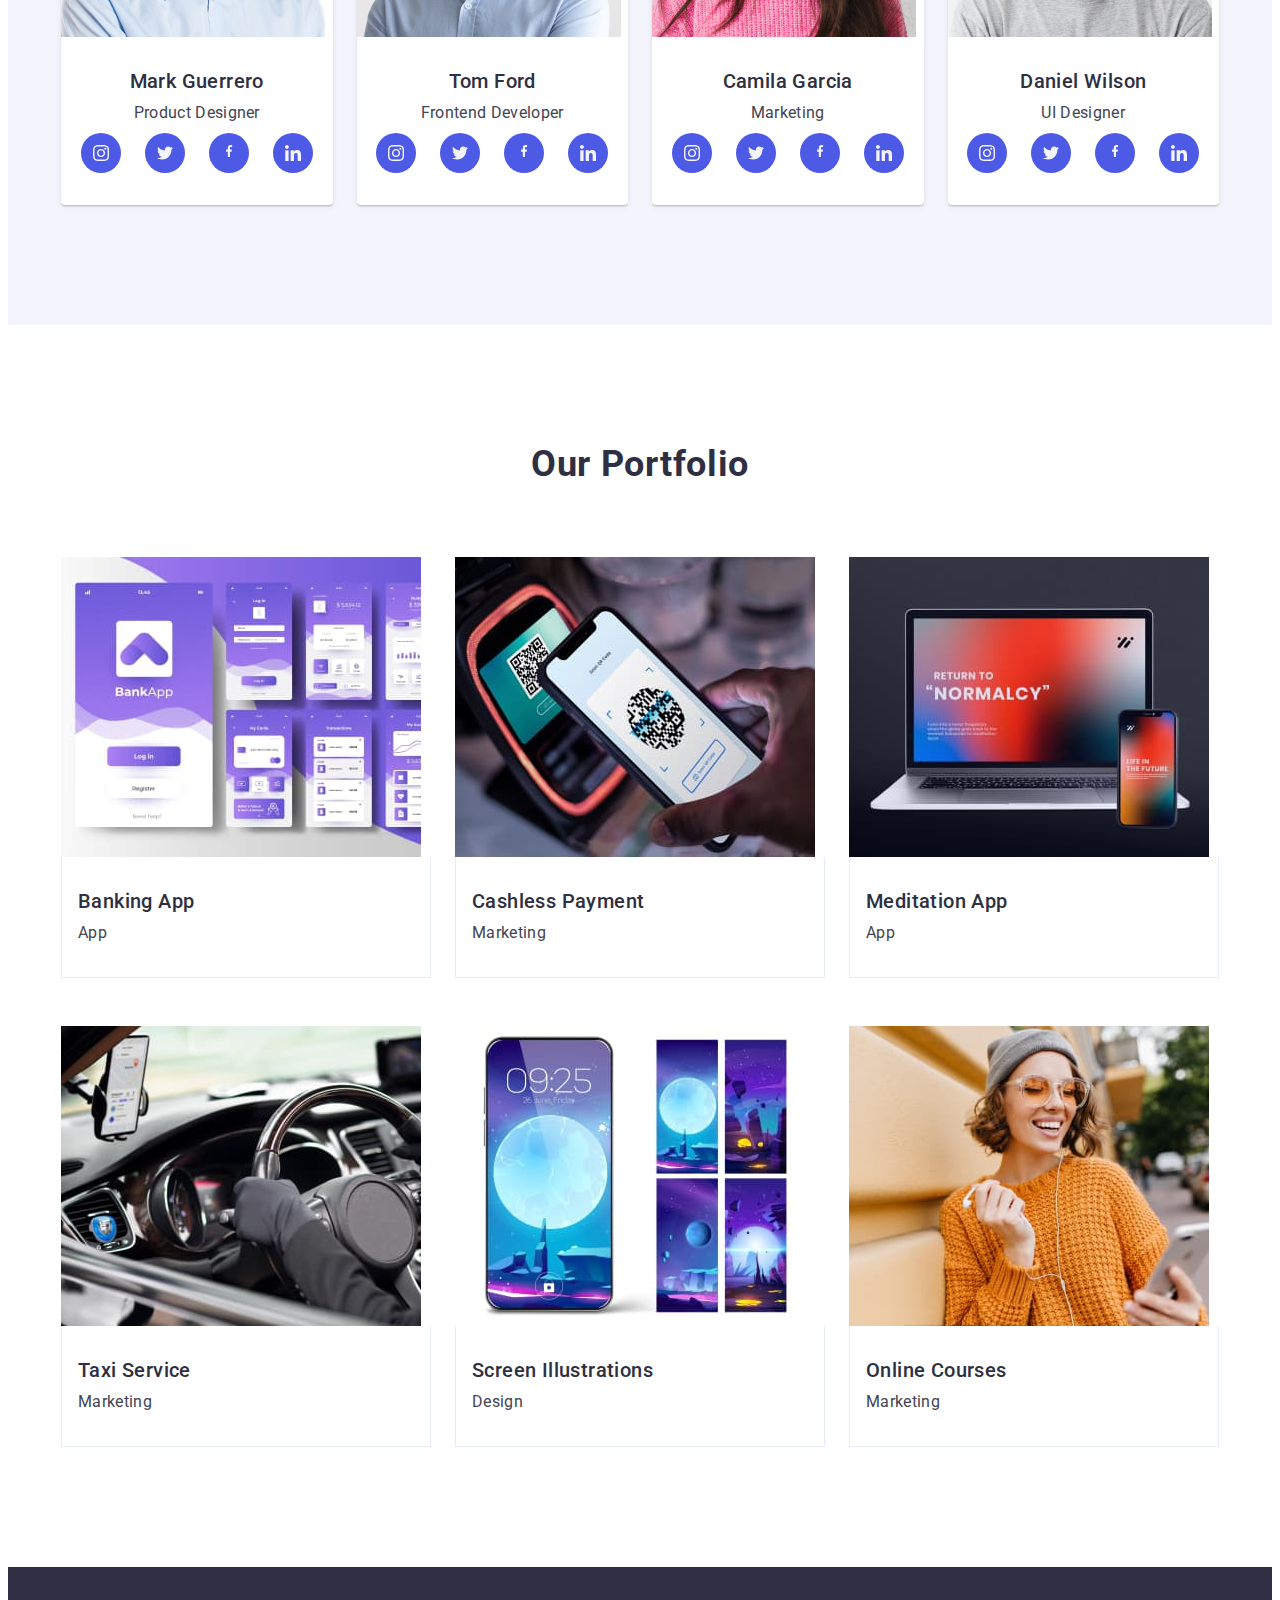
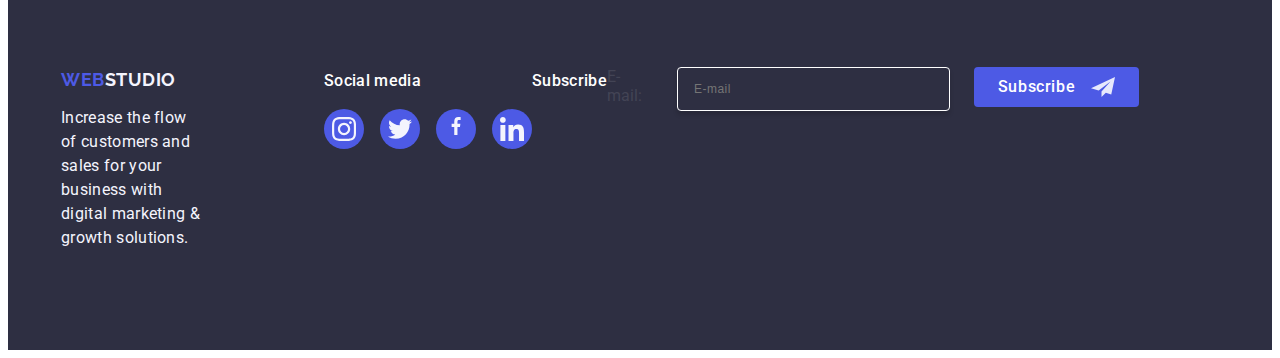
==== commit 2a2d0df9: "***" ====
--- a/index.html
+++ b/index.html
@@ -369,7 +369,8 @@
     <div class="footer-container">
     <p class="subscribe">Subscribe</p>
     <form class="form-em" name="issue_report_form" autocomplete="off">
-    <label class="form-label-footer" for="form-email"><input class="form-email" type="email" name="email" placeholder="E-mail"> </label>
+    <label class="form-label-footer" for="form-email">E-mail:</label>
+    <input class="form-email" type="email" name="email" placeholder="E-mail" id="form-email">
     <button class="btn-footer" type="submit">Subscribe
     <svg class="form-input-subscribe" width="24" height="24">
     <use href="./images/icons.svg#icon-Frame-3"></use>
@@ -428,9 +429,10 @@
       </div>
 
       <div class="checkbox-form">
+        <input class="form-inp visually-hidden" type="checkbox" name="user-privacy" id="user-privacy" value="true" />
         <label class="checkbox" for="user-privacy" aria-label="Accept terms and conditions">
-        <input class="form-inp visually-hidden" type="checkbox" name="user-privacy" id="user-privacy" />
-        <label for="user-privacy" value="true" id="user-privacy">
+        
+        <label for="user-privacy">
         <span>I accept the terms and conditions of theI accept the terms and conditions of the
           <a class="form-link" href="your-privacy-policy-link">Privacy Policy</a> </span> </label>
         </label>
@@ -440,5 +442,5 @@
  </form>
 </div>
 </div>
-    </body>
+</body>
 </html>
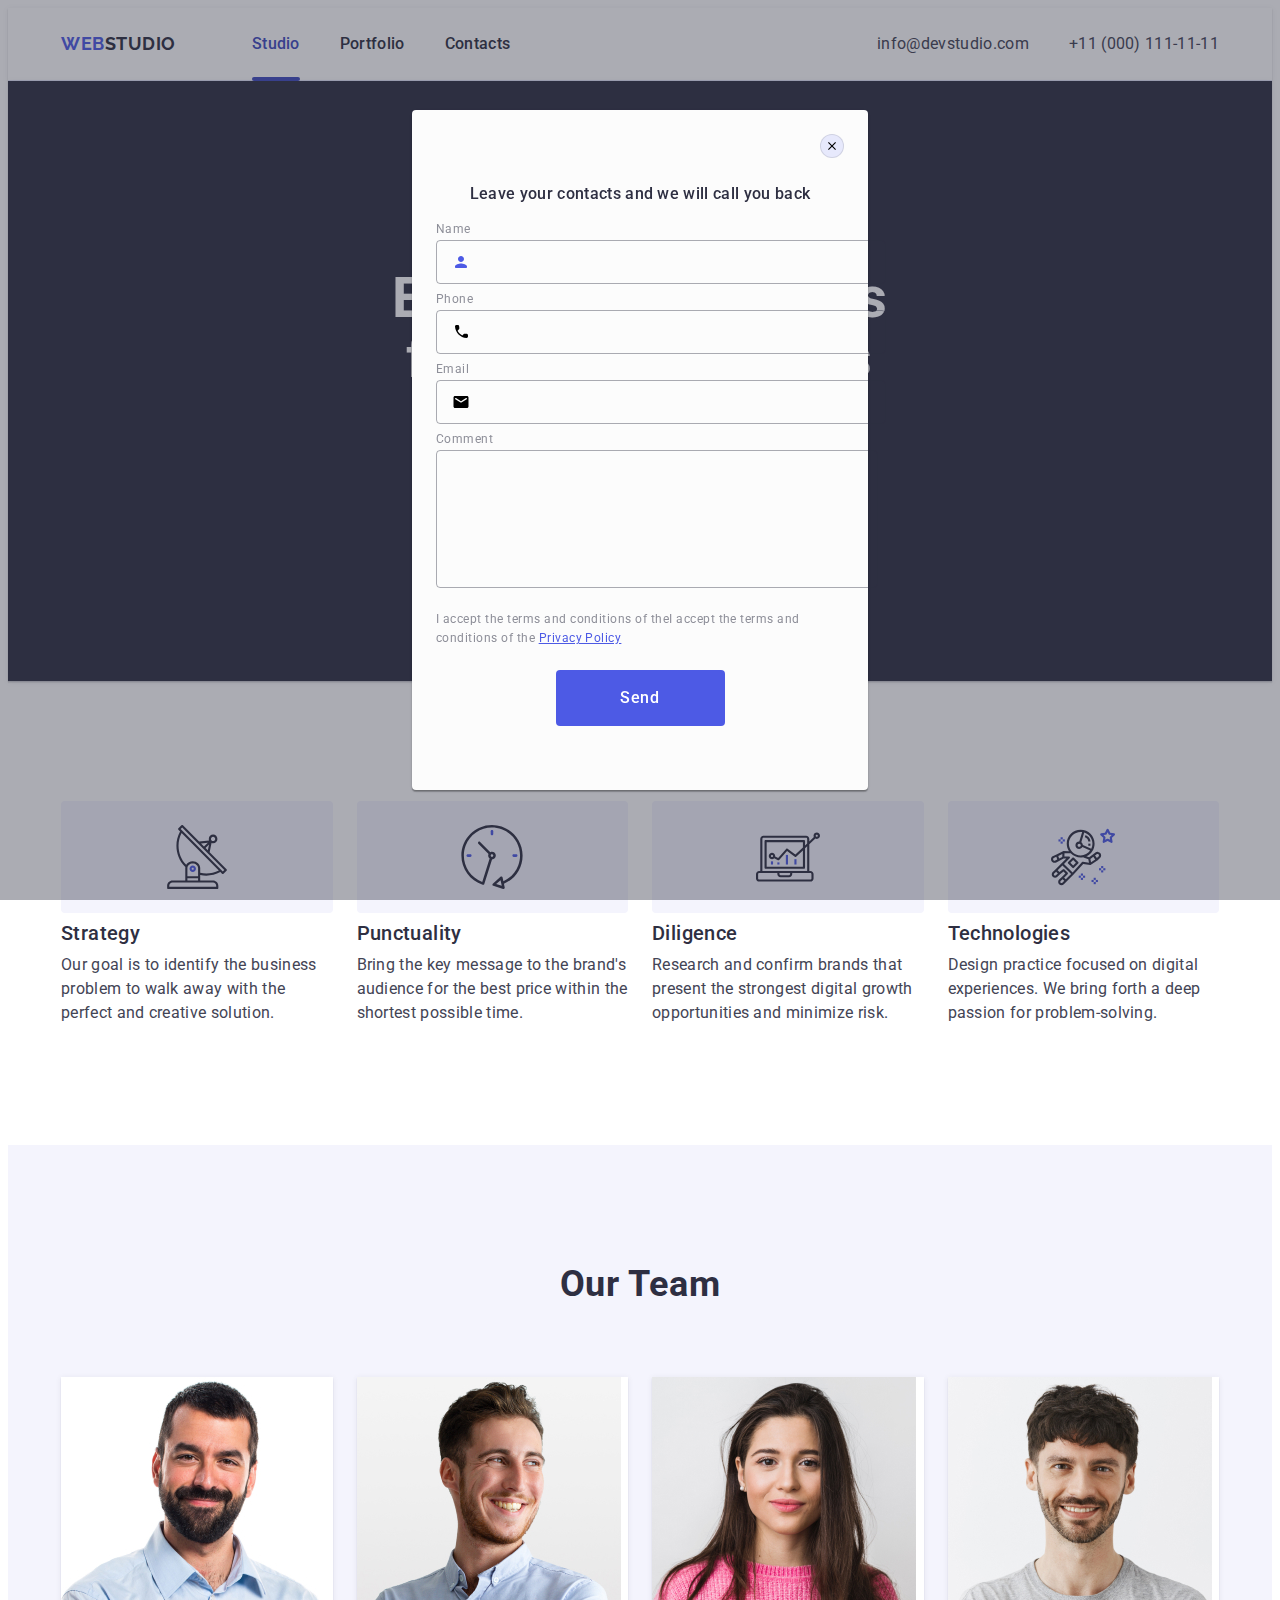
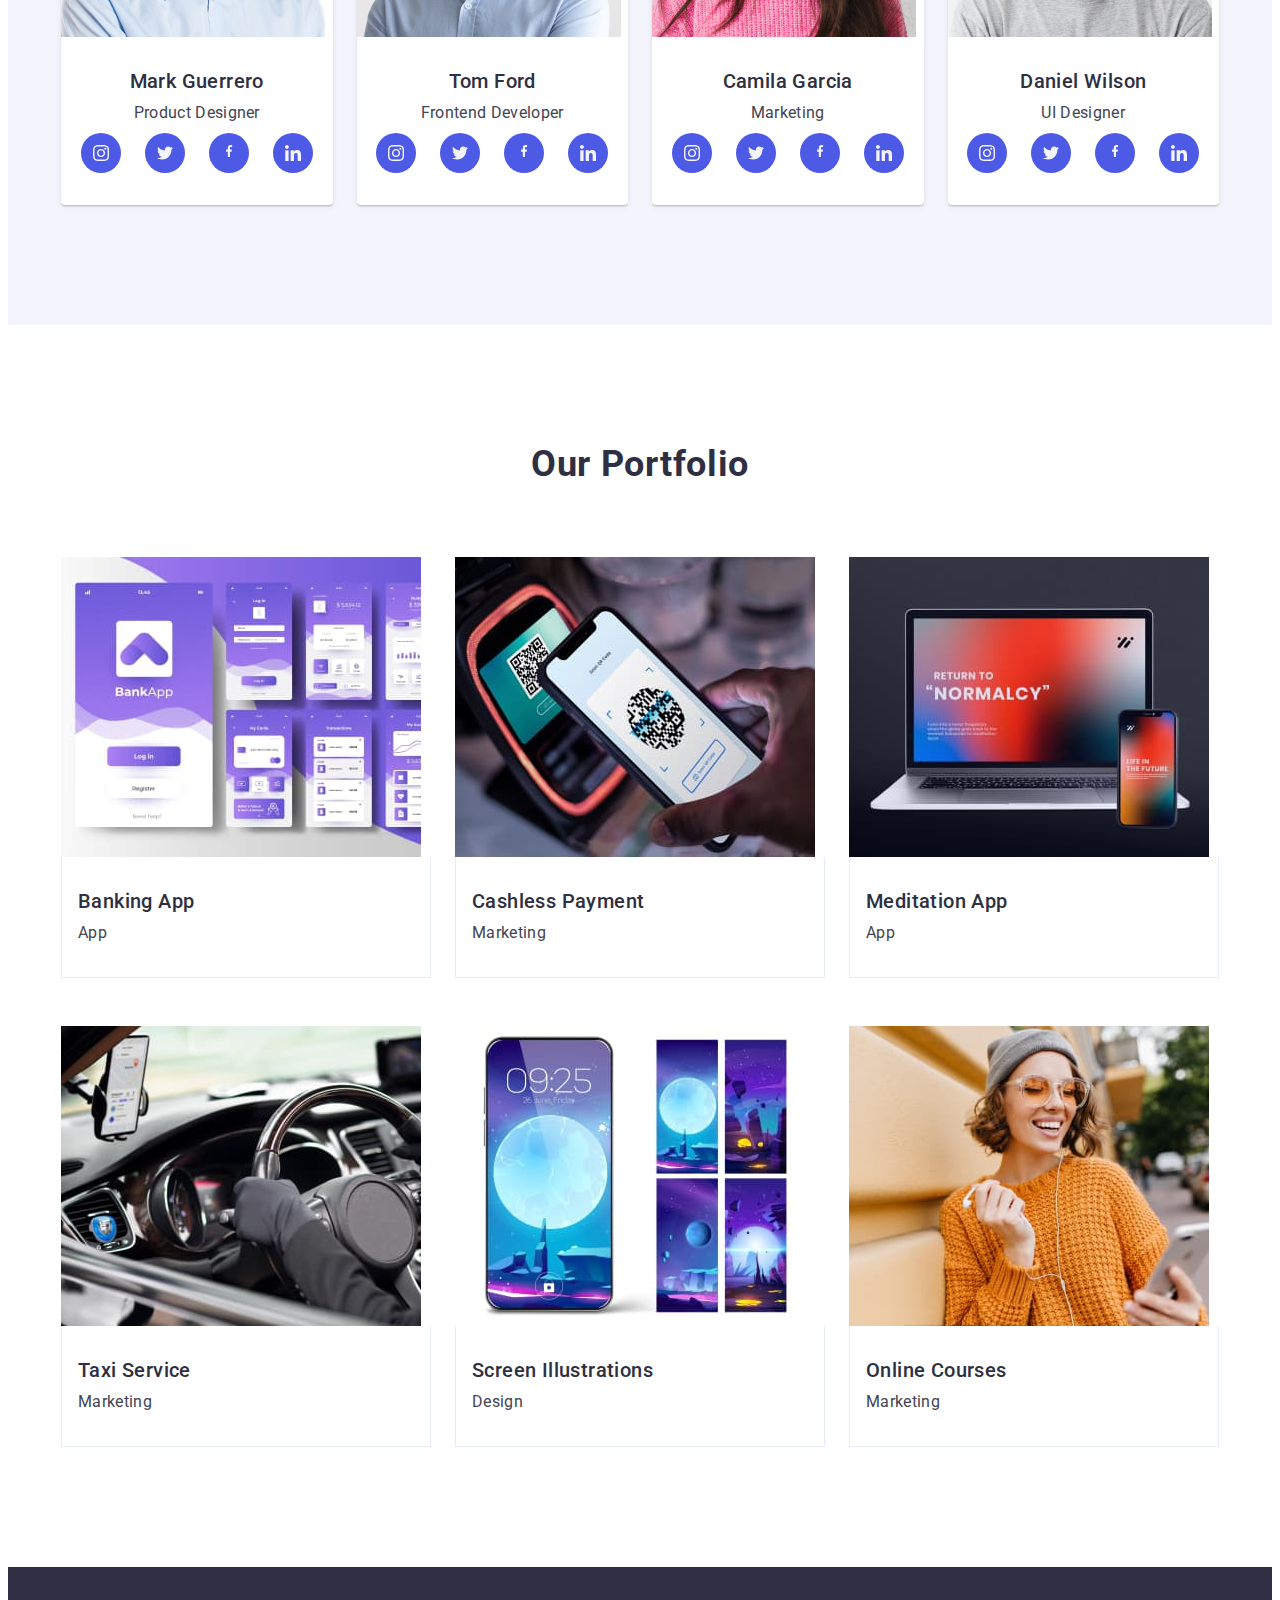
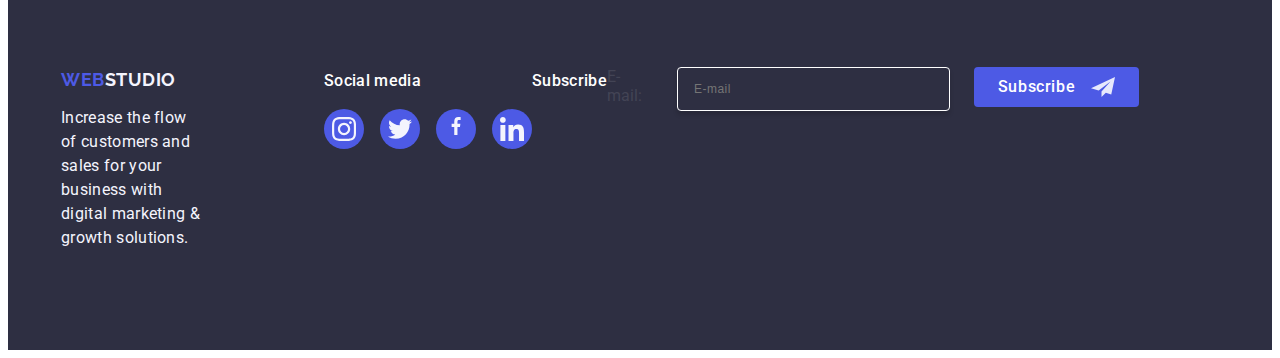
==== commit 8bcad057: "***" ====
--- a/index.html
+++ b/index.html
@@ -369,7 +369,7 @@
     <div class="footer-container">
     <p class="subscribe">Subscribe</p>
     <form class="form-em" name="issue_report_form" autocomplete="off">
-    <label class="form-label-footer" for="form-email">E-mail:</label>
+    <label class="form-em-label-footer" for="form-email">E-mail:</label>
     <input class="form-email" type="email" name="email" placeholder="E-mail" id="form-email">
     <button class="btn-footer" type="submit">Subscribe
     <svg class="form-input-subscribe" width="24" height="24">
--- a/css/styles.css
+++ b/css/styles.css
@@ -701,71 +701,61 @@
                      fill: #4d5ae5;
                  }
         
-                .textarea-modalodal {
-                 margin-bottom: 16px;
-            
-                 }
-        
-                 .form-textarea {
-                     padding: 8px 16px;
-                     width: 100%;
-                     height: 120px;
-                     color: rgba(46, 47, 66, 0.4);
-                     font-size: 12px;
-                     line-height: 1.17;
-                     letter-spacing: 0.04em;
-                     border-radius: 4px;
-                     border: 1px solid rgba(46, 47, 66, 0.4);
-                     background-color: transparent;
-                     resize: none;
-                     outline: transparent;
-                     transition: border-color 250ms cubic-bezier(0.4, 0, 0.2, 1);
-                
-                 }
-        
-                 .form-textarea:focus {
-                     border-color: #4d5ae5;
-                     
-                     
-                 }
-        
-                 /* checkbox */
-                 .checkbox-form {
-                     margin-bottom: 24px;
-                     position: relative;
-                 }
-        
-                 .checkbox {
-                     color: #8e8f99;
-                     font-size: 12px;
-                     line-height: 1.17;
-                     letter-spacing: 0.04em;
-                     
-                     
-                 }
-        
-                 .custom-checkbox {
-                     display: inline-flex;
-                     margin-left: 8px;
-                     align-items: center;
-                     justify-content: center;
-                     fill: transparent;
-                     border-radius: 2px;
-                     border: 1px solid rgba(46, 47, 66, 0.4);
-                     width: 16px;
-                     height: 16px;
-                     transition: background-color 250ms cubic-bezier(0.4, 0, 0.2, 1),
-                     border 250ms cubic-bezier(0.4, 0, 0.2, 1),
-                     fill 250ms cubic-bezier(0.4, 0, 0.2, 1);
-                     
-                 }
-        
-                 .hidden-checkbox:checked+.checkbox .custom-checkbox {
-                     background-color: #404bbf;
-                     border: none;
-                     fill: #f4f4fd;
-                     
-                 }
+.textarea-modal {
+margin-bottom: 16px;
+}
+        
+.form-textarea {
+padding: 8px 16px;
+width: 100%;
+height: 120px;
+color: rgba(46, 47, 66, 0.4);
+font-size: 12px;
+line-height: 1.17;
+letter-spacing: 0.04em;
+border-radius: 4px;
+border: 1px solid rgba(46, 47, 66, 0.4);
+background-color: transparent;
+resize: none;
+outline: transparent;
+transition: border-color 250ms cubic-bezier(0.4, 0, 0.2, 1);
+}
+        
+.form-textarea:focus {
+border-color: #4d5ae5;
+}
+        
+/* checkbox */
+.checkbox-form {
+margin-bottom: 24px;
+position: relative;
+}
+        
+.checkbox {
+color: #8e8f99;
+font-size: 12px;
+line-height: 1.17;
+letter-spacing: 0.04em;
+}
+        
+.custom-checkbox {
+display: inline-flex;
+margin-left: 8px;
+align-items: center;
+justify-content: center;
+fill: transparent;
+border-radius: 2px;
+border: 1px solid rgba(46, 47, 66, 0.4);
+width: 16px;
+height: 16px;
+transition: background-color 250ms cubic-bezier(0.4, 0, 0.2, 1), border 250ms cubic-bezier(0.4, 0, 0.2, 1), fill 250ms cubic-bezier(0.4, 0, 0.2, 1);
+}
+        
+.hidden-checkbox:checked+.checkbox .custom-checkbox {
+background-color: #404bbf;
+border: none;
+fill: #f4f4fd;
+}
         
                  .form-link {
                      color: #4d5ae5;
@@ -871,3 +861,6 @@
 display: flex;
 gap: 24px;
 }
+.group-modal {
+margin-bottom: 8px;
+}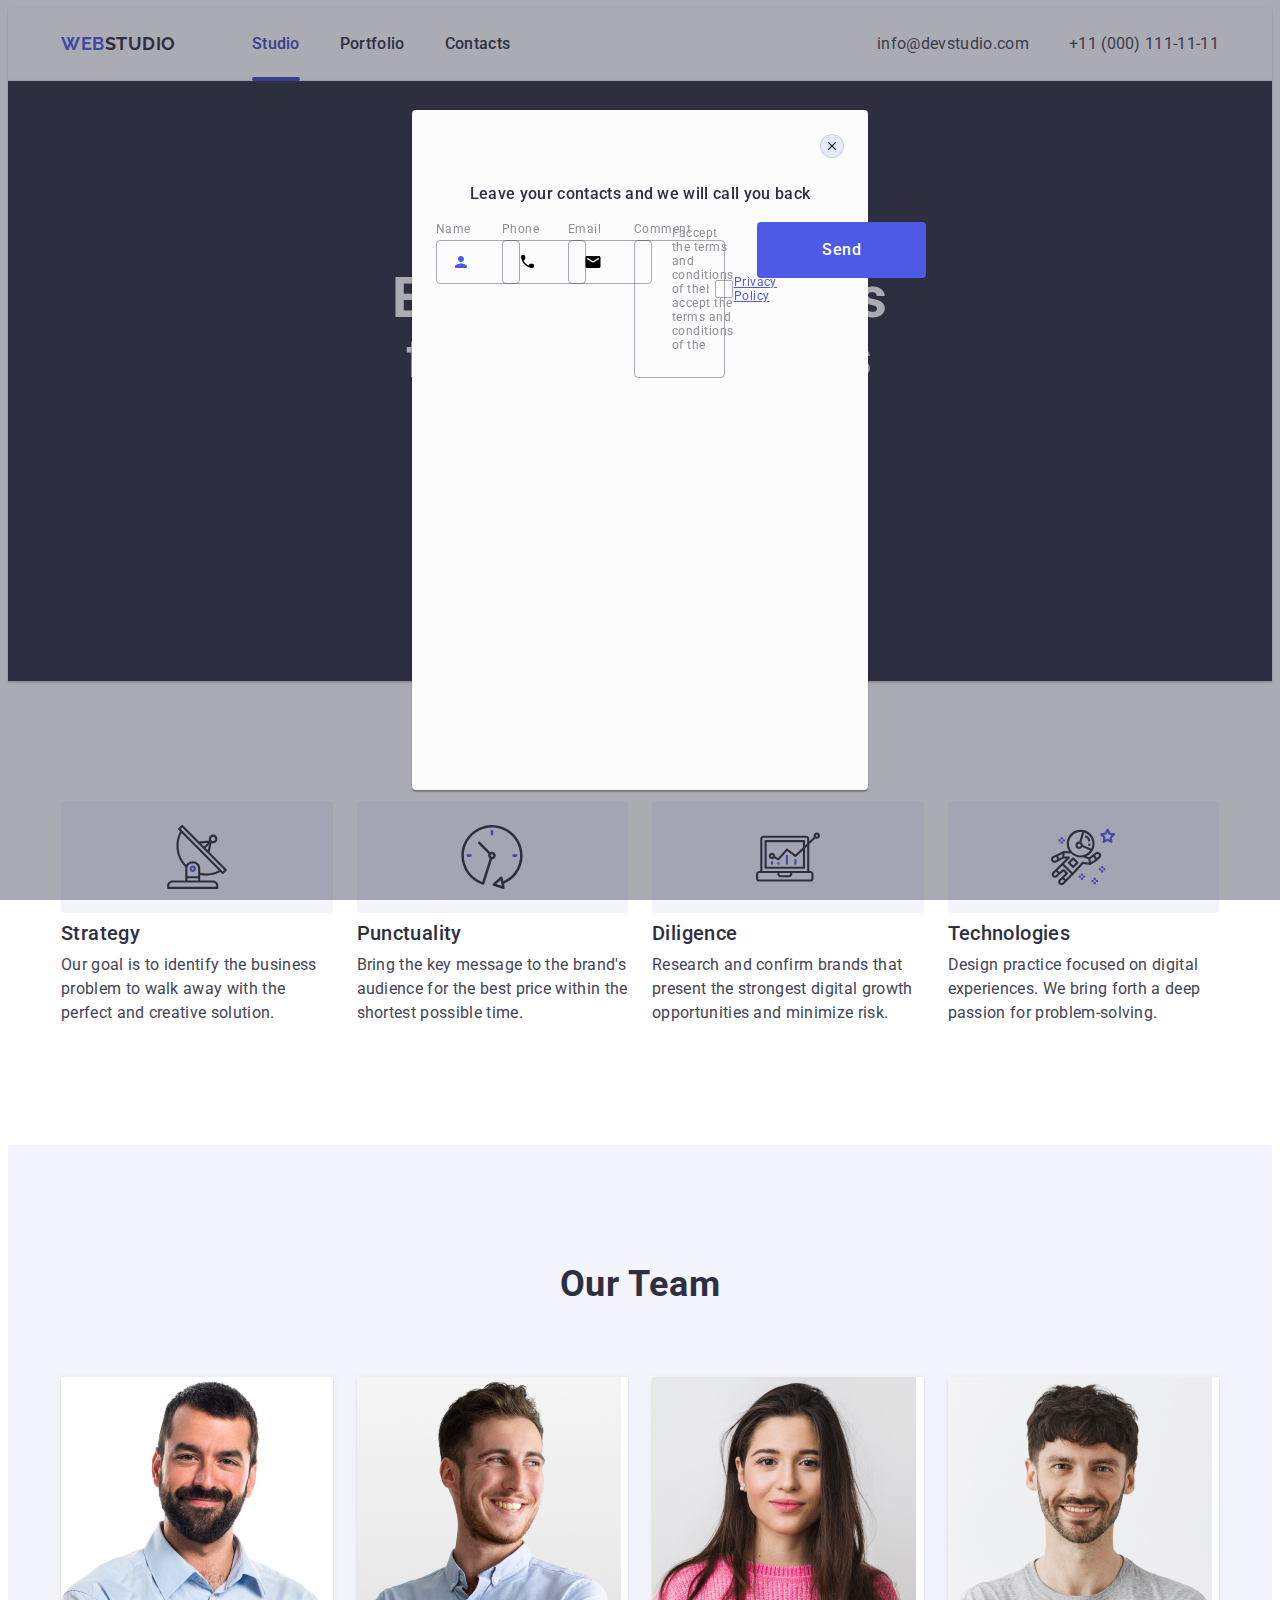
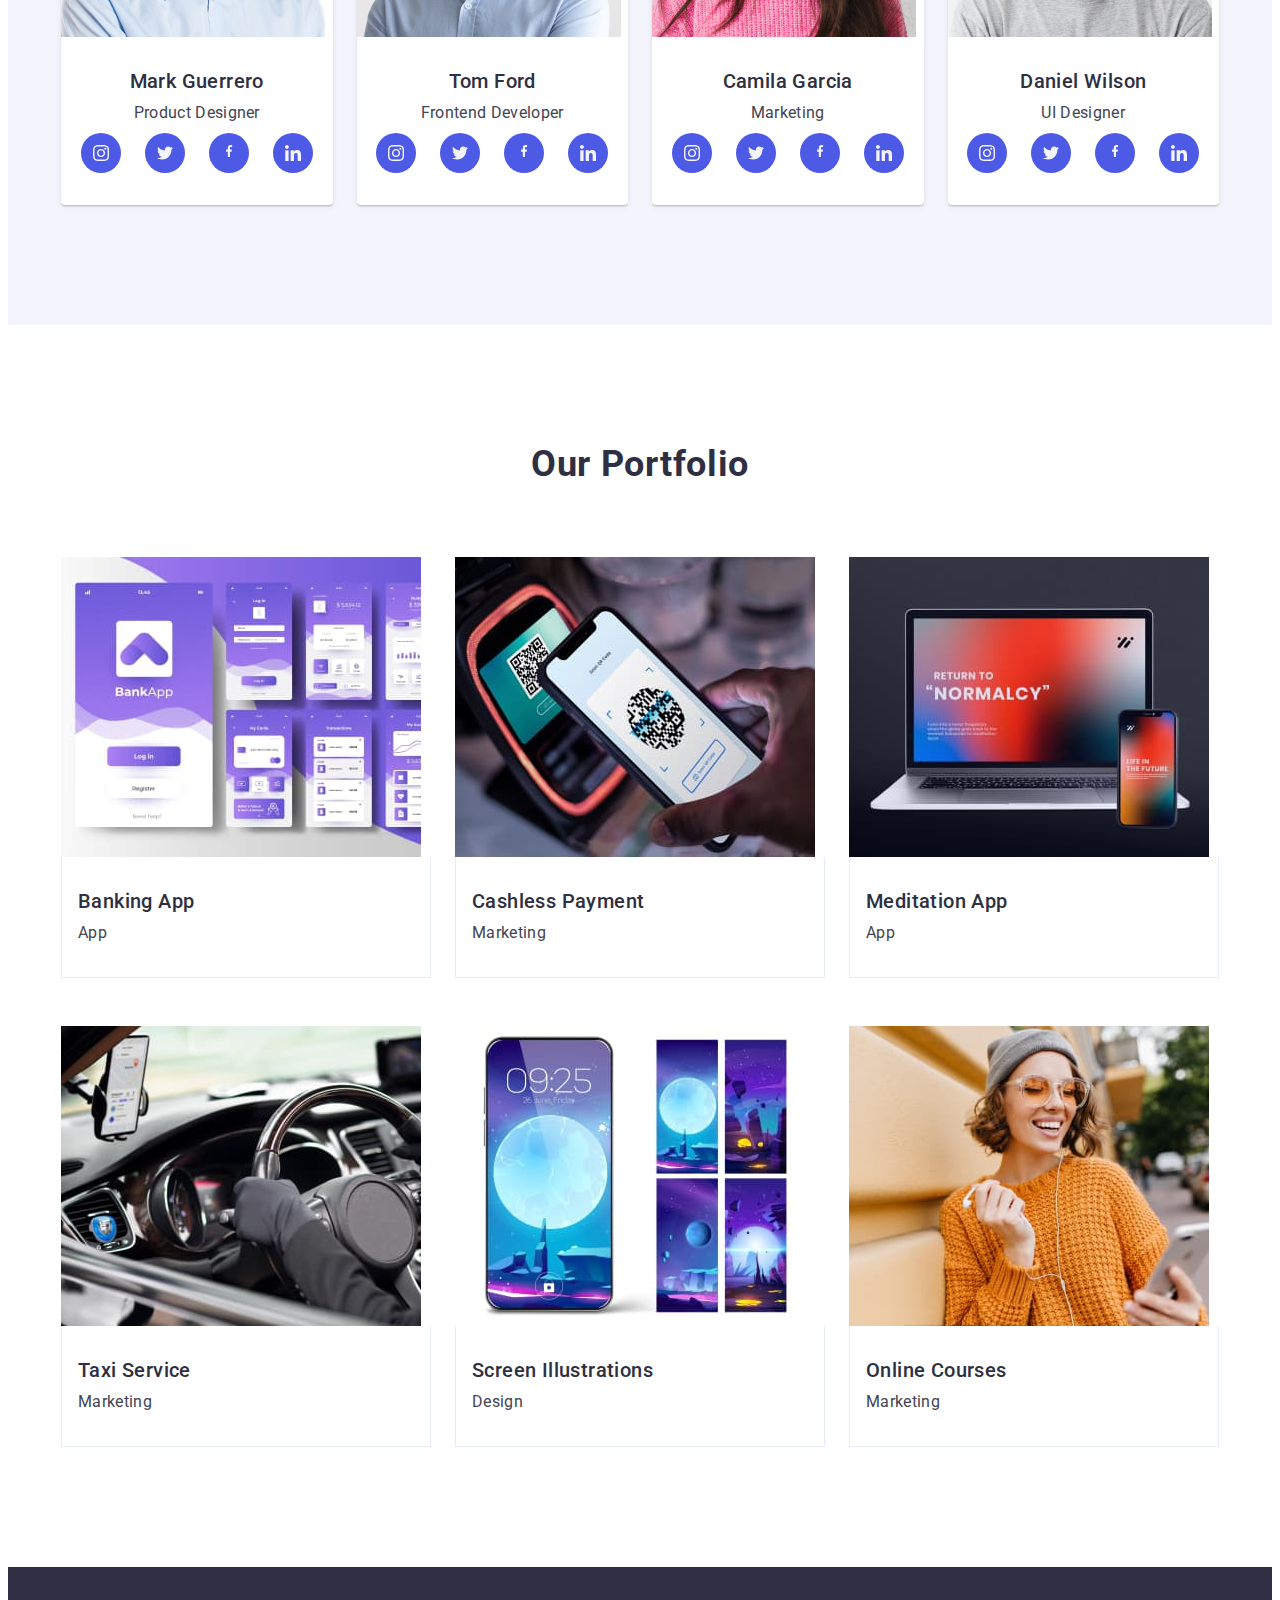
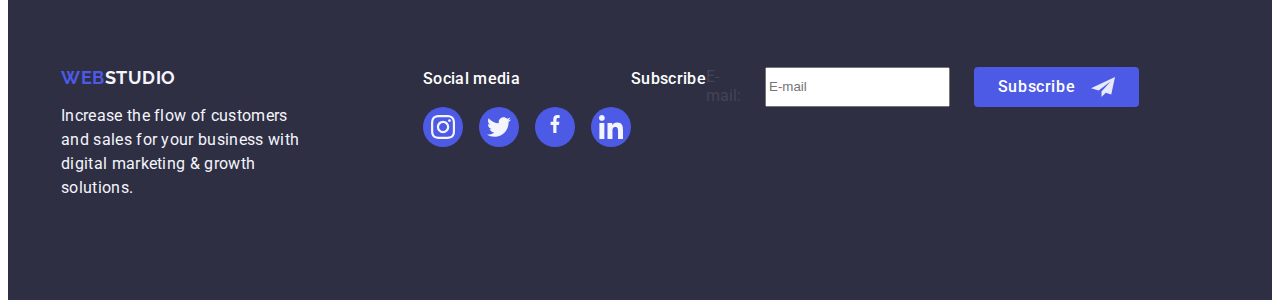
==== commit 917fd606: "***" ====
--- a/index.html
+++ b/index.html
@@ -368,8 +368,8 @@
     </div>
     <div class="footer-container">
     <p class="subscribe">Subscribe</p>
-    <form class="form-em" name="issue_report_form" autocomplete="off">
-    <label class="form-em-label-footer" for="form-email">E-mail:</label>
+    <form class="form" name="issue_report_form" autocomplete="off">
+    <label class="form-label-footer" for="form-email">E-mail:</label>
     <input class="form-email" type="email" name="email" placeholder="E-mail" id="form-email">
     <button class="btn-footer" type="submit">Subscribe
     <svg class="form-input-subscribe" width="24" height="24">
@@ -433,7 +433,7 @@
         <label class="checkbox" for="user-privacy" aria-label="Accept terms and conditions">
         
         <label for="user-privacy">
-        <span>I accept the terms and conditions of theI accept the terms and conditions of the
+        <span class="checkbox-form-link"> I accept the terms and conditions of theI accept the terms and conditions of the
           <a class="form-link" href="your-privacy-policy-link">Privacy Policy</a> </span> </label>
         </label>
       </div>
--- a/css/styles.css
+++ b/css/styles.css
@@ -834,7 +834,7 @@
             margin-left: 16px;
             fill: #e7e9fc;
             }
-            .form-email {
+            .form-em-email {
             width: 264px;
             height: 40px;
             border: 1px solid #ffffff;
@@ -857,10 +857,21 @@
             margin-bottom: 16px;
             }
 
-.form-em {
+.form {
 display: flex;
 gap: 24px;
 }
 .group-modal {
 margin-bottom: 8px;
+}
+.checkbox-form-link {
+width: 16px;
+height: 16px;
+border: 1px solid rgba(46, 47, 66, 0.4);
+border-radius: 2px;
+transition: background-color 250ms cubic-bezier(0.4, 0, 0.2, 1), border 250ms cubic-bezier(0.4, 0, 0.2, 1), fill 250ms cubic-bezier(0.4, 0, 0.2, 1);
+display: inline-flex;
+align-items: center;
+justify-content: center;
+fill: transparent;
 }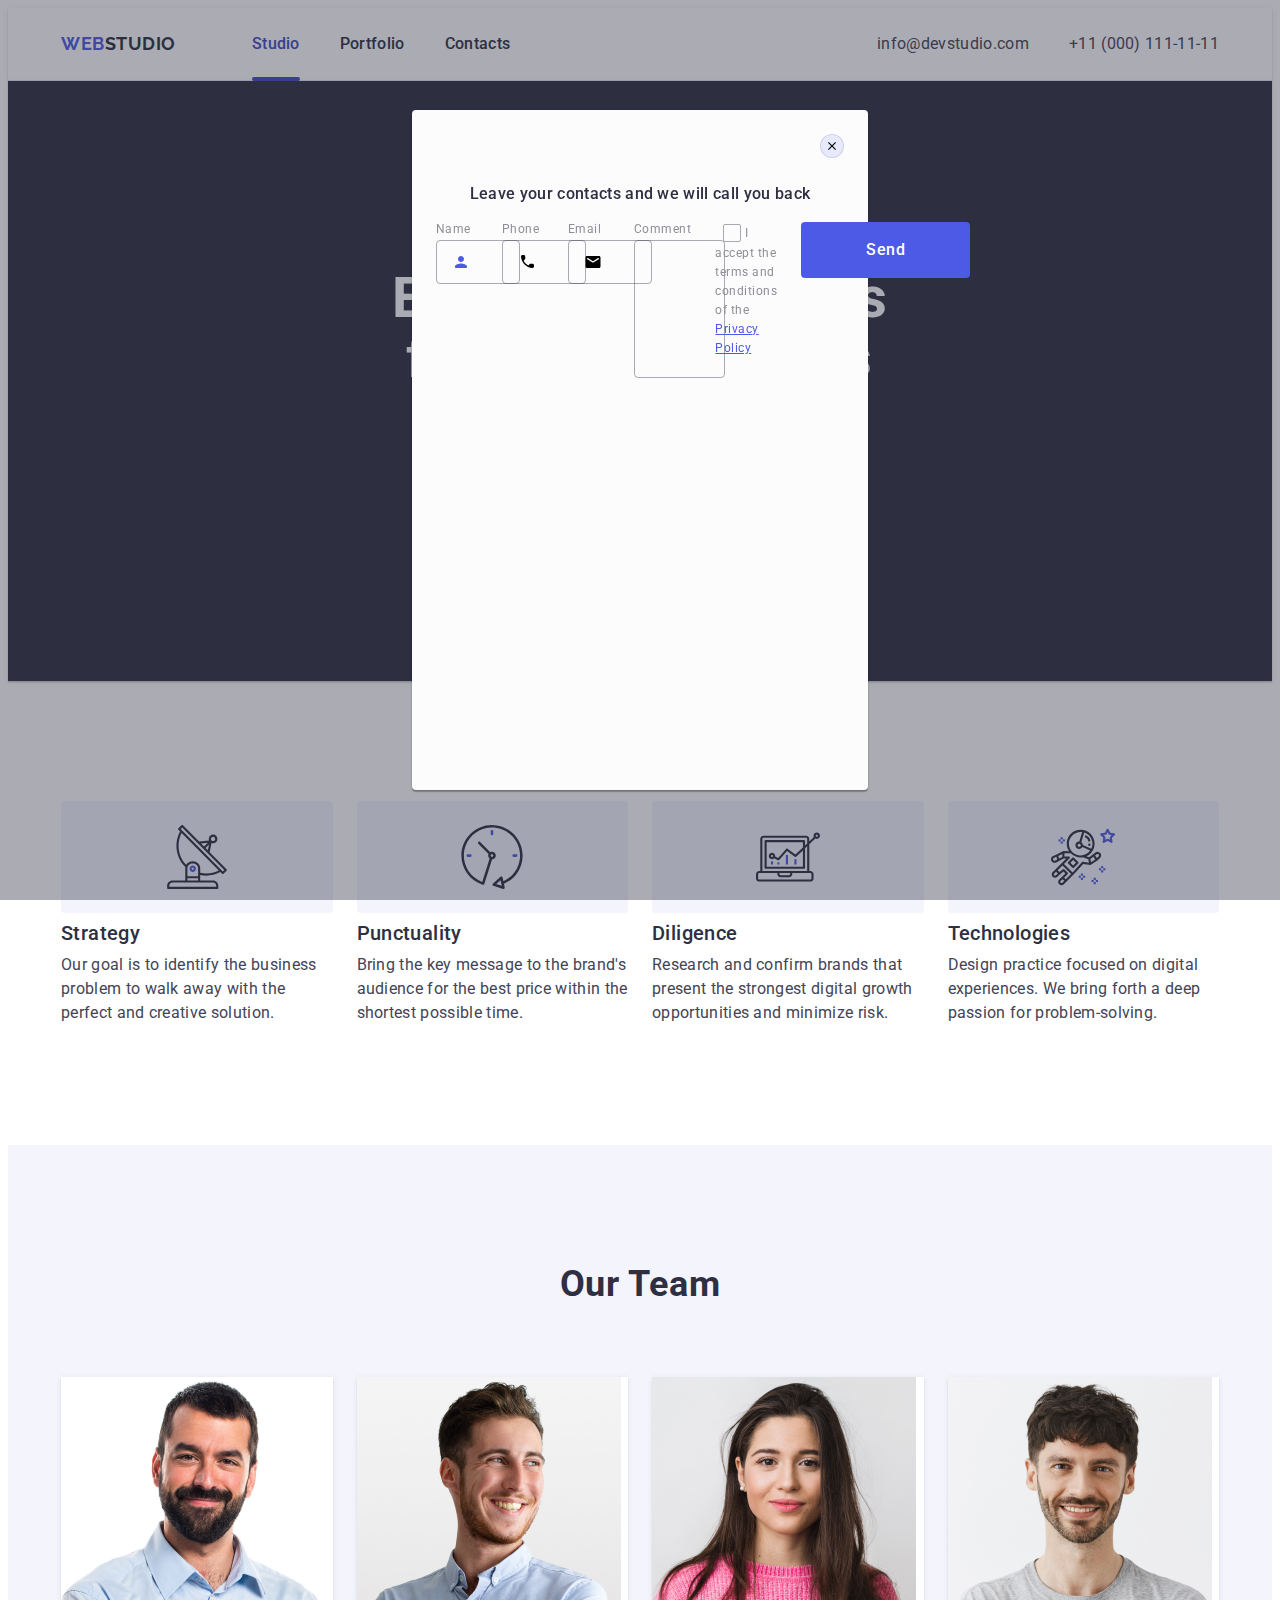
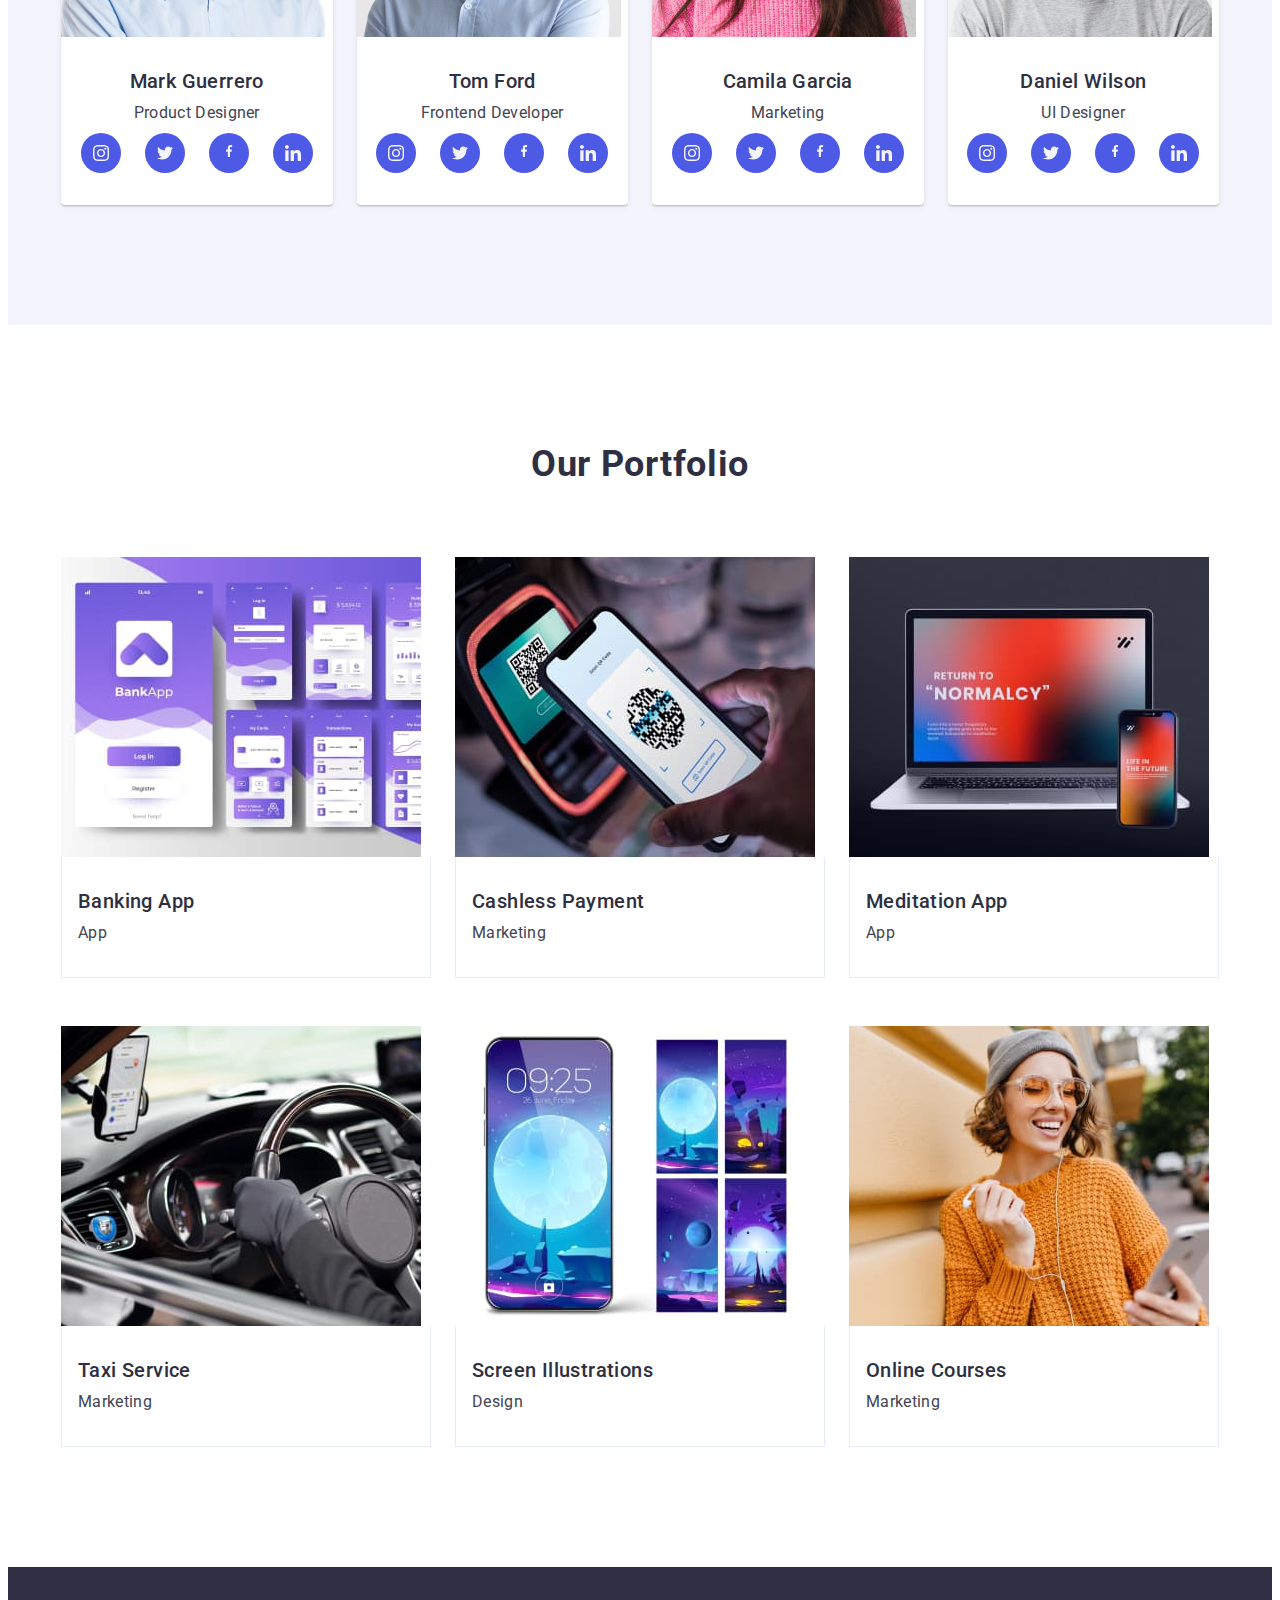
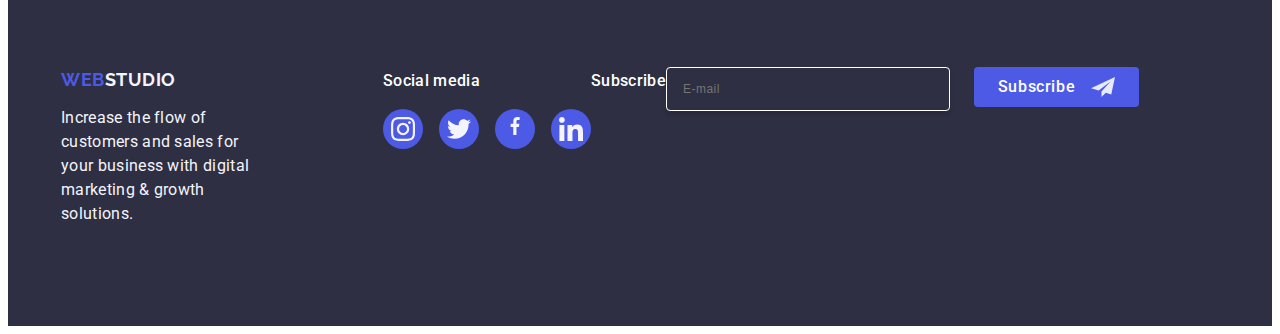
==== commit 8bcd887d: "***" ====
--- a/index.html
+++ b/index.html
@@ -369,8 +369,8 @@
     <div class="footer-container">
     <p class="subscribe">Subscribe</p>
     <form class="form" name="issue_report_form" autocomplete="off">
-    <label class="form-label-footer" for="form-email">E-mail:</label>
-    <input class="form-email" type="email" name="email" placeholder="E-mail" id="form-email">
+    <label class="form-label-footer" for="form-email">
+      <input class="form-email" type="email" name="email" placeholder="E-mail"> </label>
     <button class="btn-footer" type="submit">Subscribe
     <svg class="form-input-subscribe" width="24" height="24">
     <use href="./images/icons.svg#icon-Frame-3"></use>
@@ -412,8 +412,7 @@
   </div>
 
   <div class="group-modal">
-  
-    <label class="form-label" for="user-email">Email</label>
+  <label class="form-label" for="user-email">Email</label>
         <div class="form-icon">
           <input class="form-input" type="email" id="user-email" name="user-email" />
           <svg class="icon-input" width="18" height="24">
@@ -432,9 +431,14 @@
         <input class="form-inp visually-hidden" type="checkbox" name="user-privacy" id="user-privacy" value="true" />
         <label class="checkbox" for="user-privacy" aria-label="Accept terms and conditions">
         
-        <label for="user-privacy">
-        <span class="checkbox-form-link"> I accept the terms and conditions of theI accept the terms and conditions of the
-          <a class="form-link" href="your-privacy-policy-link">Privacy Policy</a> </span> </label>
+        <label class="checkbox" for="user-privacy">
+          <span class="custom-checkbox">
+            <svg class="checkmark" width="10" height="8">
+              <use href="./images/icons.svg#icon-checkmark.svg"></use>
+            </svg>
+          </span>
+          I accept the terms and conditions of the
+          <a class="form-link" href="">Privacy Policy</a>
         </label>
       </div>
       <button class="btn-modal" type="submit">Send</button>
--- a/css/styles.css
+++ b/css/styles.css
@@ -582,7 +582,7 @@
     background-color: rgba(46, 47, 66, 0.40);
     opacity: 0;
     visibility: hidden;
-    transition: opacity 250ms cubic-bezier(0.4, 0, 0.2, 1);
+    transition: opacity 250ms cubic-bezier(0.4, 0, 0.2, 1), visibility 250ms cubic-bezier(0.4, 0, 0.2, 1);
     pointer-events: none;
     }
 
@@ -622,8 +622,7 @@
     display: flex;
     justify-content: center;
     align-items: center;
-    transition: background-color 250ms cubic-bezier(0.4, 0, 0.2, 1);
-    border: 250ms cubic-bezier(0.4, 0, 0.2, 1);
+    transition: background-color 250ms cubic-bezier(0.4, 0, 0.2, 1), border 250ms cubic-bezier(0.4, 0, 0.2, 1);
     }
     
     .modal-close-btn:hover,
@@ -683,10 +682,6 @@
                      position: relative;
                      
                  }
-                form {
-                gap: 24px;
-
-                }
         
                  .icon-input {
                      position: absolute;
@@ -796,22 +791,22 @@
                         text-align: center;
                         color: var(--navy-blue);
                 }
-                .subscribe {
-                    margin-bottom: 16px;
-                    font-weight: 500;
-                    font-size: 16px;
-                    line-height: 1.5;
-                    letter-spacing: 0.02em;
-                    color: #ffffff;
-                    
-
-                }
-            .footer-container {
-            display: flex;
-            justify-content: center;
-            align-items: center;
-            margin-right: 80px;
-            }
+
+    .subscribe {
+    margin-bottom: 16px;
+    font-weight: 500;
+    font-size: 16px;
+    line-height: 1.5;
+    letter-spacing: 0.02em;
+    color: #ffffff;
+    }
+
+    .footer-container {
+    display: flex;
+    justify-content: center;
+    align-items: center;
+    margin-right: 80px;
+    }
 
             .btn-footer {
             min-width: 165px;
@@ -830,11 +825,13 @@
             border: none;
             border-radius: 4px;
             }
+
             .form-input-subscribe {
             margin-left: 16px;
             fill: #e7e9fc;
             }
-            .form-em-email {
+
+            .form-email {
             width: 264px;
             height: 40px;
             border: 1px solid #ffffff;
@@ -847,24 +844,17 @@
             border-radius: 4px;
             color: #ffffff;
             }
-            .form-main{
-            font-weight: 500;
-            font-size: 16px;
-            line-height: 1.5;
-            text-align: center;
-            letter-spacing: 0.02em;
-            color:#2E2F42;
-            margin-bottom: 16px;
-            }
 
 .form {
 display: flex;
 gap: 24px;
 }
+
 .group-modal {
 margin-bottom: 8px;
 }
-.checkbox-form-link {
+
+.formad {
 width: 16px;
 height: 16px;
 border: 1px solid rgba(46, 47, 66, 0.4);
